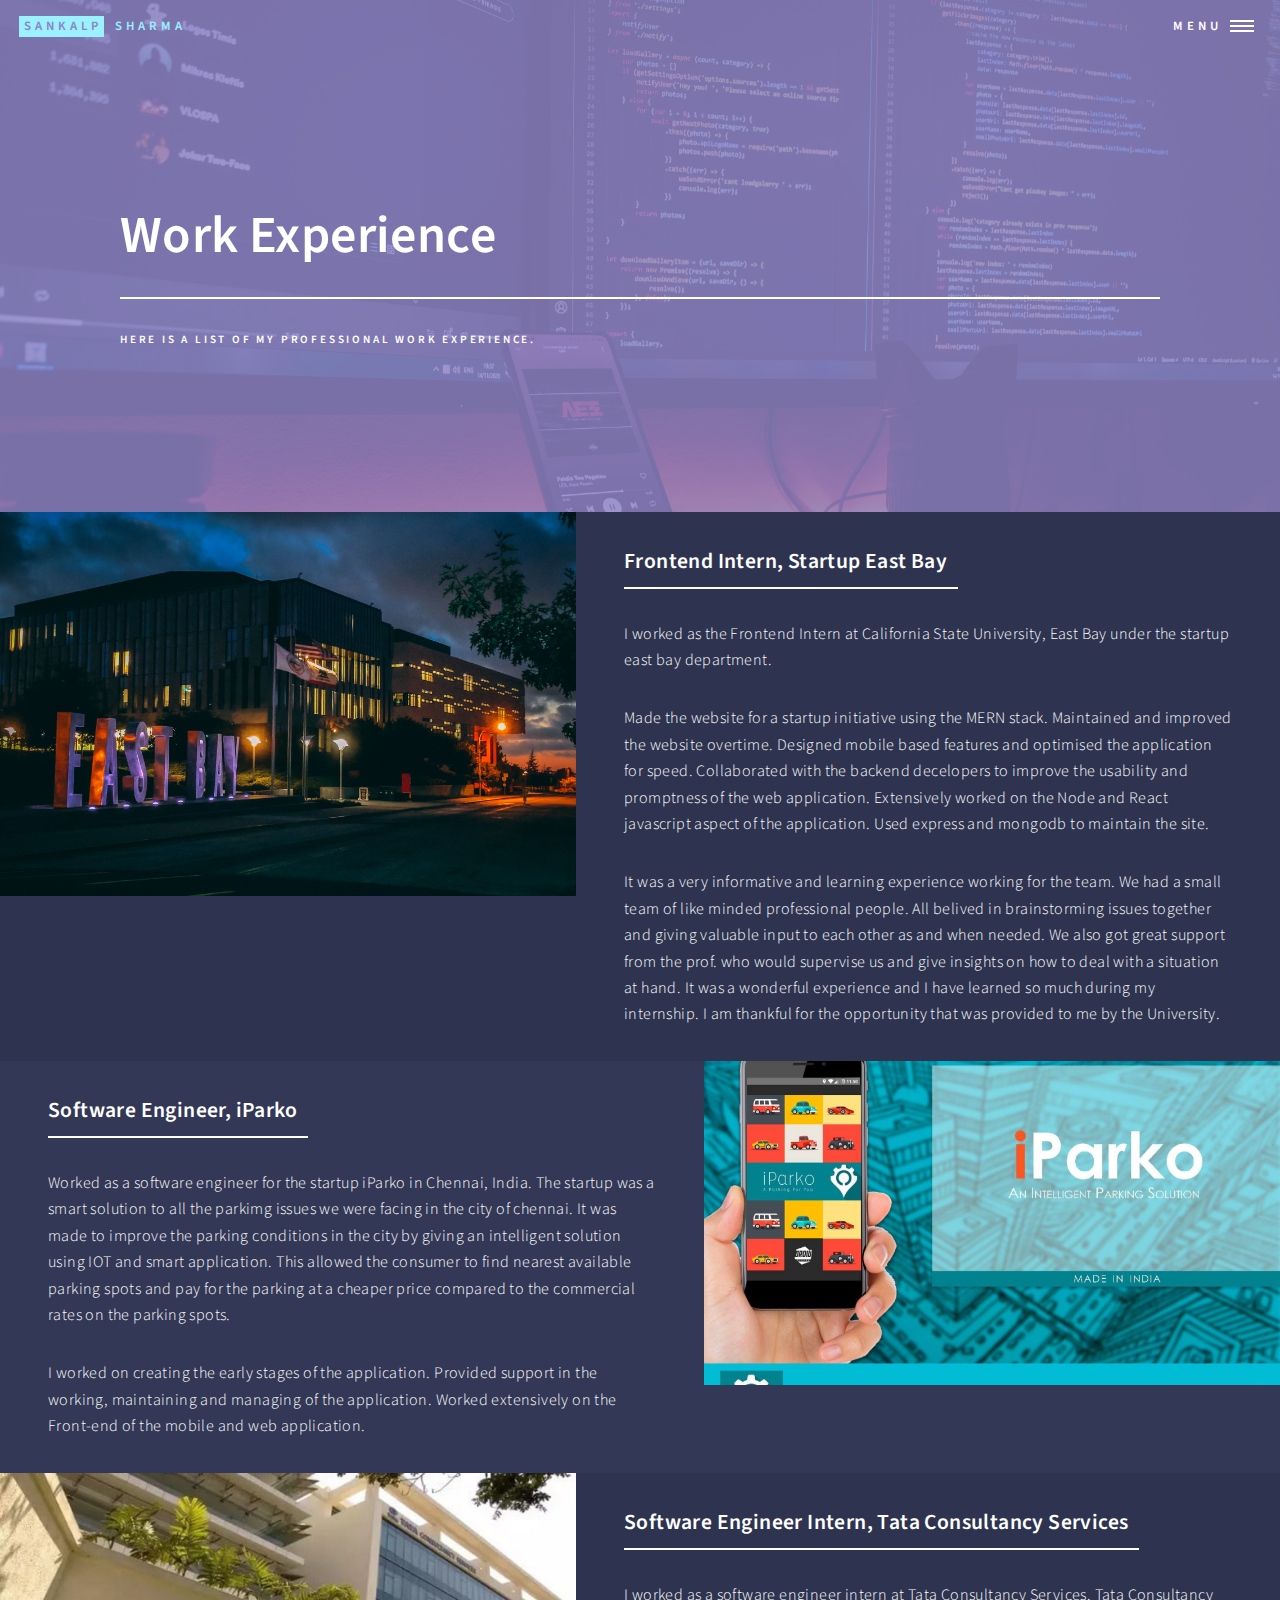
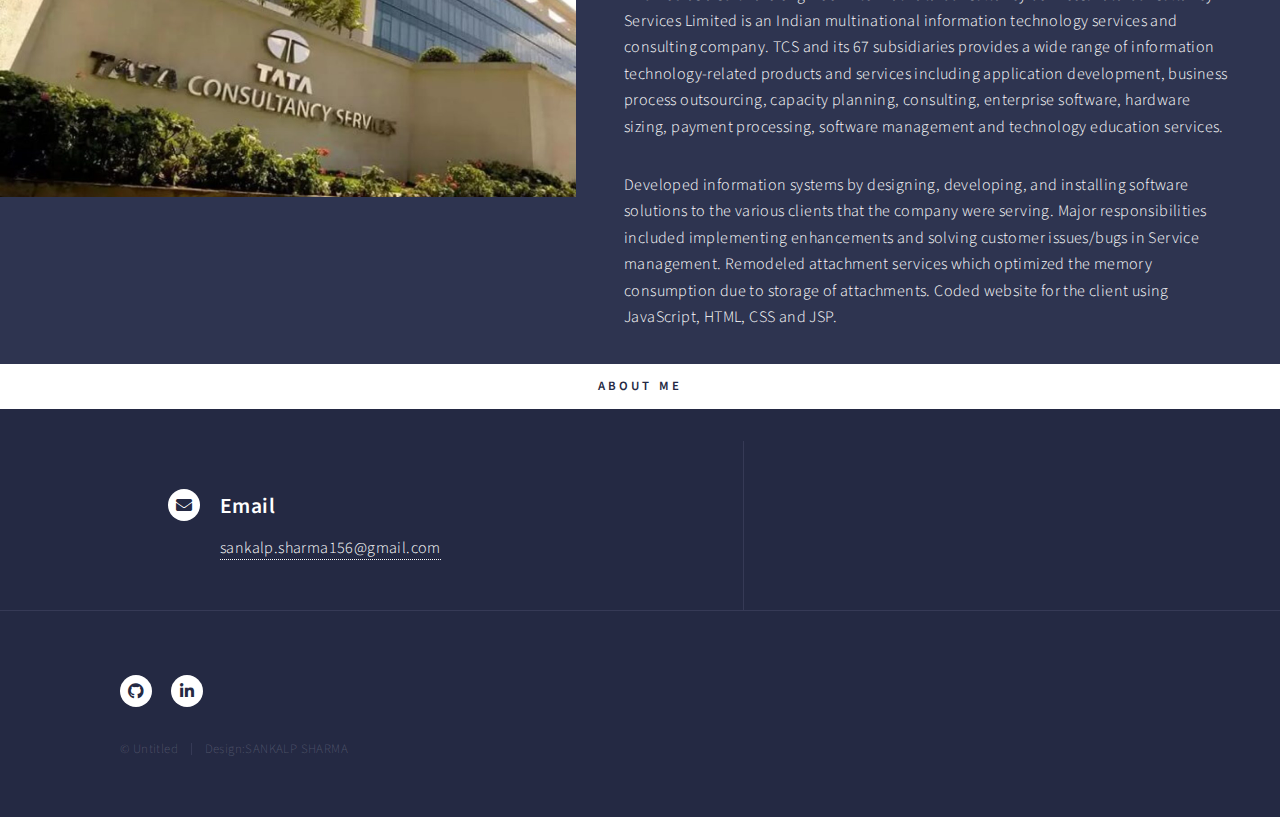
==== work_experience.html @ c378dc6f "website first commit" ====
<!DOCTYPE HTML>

<html>
	<head>
		<title>Landing - my portfolio by Sankalp Sharma</title>
		<meta charset="utf-8" />
		<meta name="viewport" content="width=device-width, initial-scale=1, user-scalable=no" />
		<link rel="stylesheet" href="assets/css/main.css" />
		<noscript><link rel="stylesheet" href="assets/css/noscript.css" /></noscript>
	</head>
	<body class="is-preload">

		<!-- Wrapper -->
			<div id="wrapper">

				<!-- Header -->
				<!-- Note: The "styleN" class below should match that of the banner element. -->
					<header id="header" class="alt style2">
						<a href="index.html" class="logo"><strong>Sankalp</strong> <span>Sharma</span></a>
						<nav>
							<a href="#menu">Menu</a>
						</nav>
					</header>

				<!-- Menu -->
					<nav id="menu">
						<ul class="links">
							<li><a href="index.html">Home</a></li>
                            <li><a href="landing.html">My Projects</a></li>
                            <li><a href="work_experience.html">Work Experience</a></li>
							
							
						</ul>
						<ul class="actions stacked">
							<li><a href="generic.html" class="button primary fit">Contact Me</a></li>
						<!--
							<li><a href="#" class="button fit">Log In</a></li>
						-->
						</ul>
					</nav>

				<!-- Banner -->
				<!-- Note: The "styleN" class below should match that of the header element. -->
					<section id="banner" class="style2">
						<div class="inner">
							<span class="image">
								<img src="images/work_ex.jpg" alt="" />
							</span>
							<header class="major">
								<h1>Work Experience</h1>
							</header>
							<div class="content">
								<p>Here is a list of my professional work experience.</p>
							</div>
						</div>
					</section>

				<!-- Main -->
				<div id="main">

					<!-- One -->
					<!--
						<section id="one">
							<div class="inner">
								<header class="major">
									<h2>My Recent Projects </h2>
								</header>
								<p>Here you are going to see a list of projects that I have worked on recently. You will find a brief description of the projects here. </p>
								<p>To learn more about the projects and to have a look at the code I will link the GitHub repositories of each of the projects, So if you want to have a look at them or want to contribute you can always fork the repository.</p>
							</div>
						</section>
						-->
					<!-- Two -->
						<section id="two" class="spotlights">
							<section>
								<a href="#"  class="image">
									<img src="images/startup_eastbay.jpg" alt="" data-position="center center" />
								</a>
								<div class="content">
									<div class="inner">
										<header class="major">
											<h3>Frontend Intern, Startup East Bay</h3>
										</header>
										<p>I worked as the Frontend Intern at California State University, East Bay under the startup east bay department.</p>
										<p>Made the website for a startup initiative using the MERN stack. Maintained and improved the website overtime. Designed mobile based features and optimised the application for speed. Collaborated with the backend decelopers to improve the usability and promptness of the web application. Extensively worked on the Node and React javascript aspect of the application. Used express and mongodb to maintain the site. </p>
										<p>It was a very informative and learning experience working for the team. We had a small team of like minded professional people. All belived in brainstorming issues together and giving valuable input to each other as and when needed. We also got great support from the prof. who would supervise us and give insights on how to deal with a situation at hand. It was a wonderful experience and I have learned so much during my internship. I am thankful for the opportunity that was provided to me by the University.</p>
									</div>
								</div>
							</section>
							<section>
								<a href="#"  class="image">
									<img src="images/iparko.jpg" alt="" data-position="top center" />
								</a>
								<div class="content">
									<div class="inner">
										<header class="major">
											<h3>Software Engineer, iParko</h3>
										</header>
										<p>Worked as a software engineer for the startup iParko in Chennai, India. The startup was a smart solution to all the parkimg issues we were facing in the city of chennai. It was made to improve the parking conditions in the city by giving an intelligent solution using IOT and smart application. This allowed the consumer to find nearest available parking spots and pay for the parking at a cheaper price compared to the commercial rates on the parking spots.</p>
										<p>I worked on creating the early stages of the application. Provided support in the working, maintaining and managing of the application. Worked extensively on the Front-end of the mobile and web application. </p>
										
									</div>
								</div>
							</section>
							<section>
								<a href="#"  class="image">
									<img src="images/tcs.jpg" alt="" data-position="center center" />
								</a>
								<div class="content">
									<div class="inner">
										<header class="major">
											<h3>Software Engineer Intern, Tata Consultancy Services</h3>
										</header>
										<p>I worked as a software engineer intern at Tata Consultancy Services. Tata Consultancy Services Limited is an Indian multinational information technology services and consulting company. TCS and its 67 subsidiaries provides a wide range of information technology-related products and services including application development, business process outsourcing, capacity planning, consulting, enterprise software, hardware sizing, payment processing, software management and technology education services.</p>
										<p>Developed information systems by designing, developing, and installing software solutions to the
											various clients that the company were serving. Major responsibilities included implementing enhancements and solving customer issues/bugs in
											Service management. Remodeled attachment services which optimized the memory consumption due to storage of
											attachments. Coded website for the client using JavaScript, HTML, CSS and JSP. </p>
											
									</div>
								</div>
							</section>
							<ul class="actions stacked">
								<li><a href="generic.html" class="button primary fit">About Me</a></li>
						</section>

					<!-- Three 
						<section id="three">
							<div class="inner">
								<header class="major">
									<h2>About Me</h2>
								</header>
								<p> </p>
								<ul class="actions">
									<li><a href="generic.html" class="button next">learn more</a></li>
								</ul>
							</div>
						</section>
						-->

				</div>

				<!-- Contact -->
				<section id="contact">
					<div class="inner">
						<!--
						<section>
							<form method="post" action="#">
								<div class="fields">
									<div class="field half">
										<label for="name">Name</label>
										<input type="text" name="name" id="name" />
									</div>
									<div class="field half">
										<label for="email">Email</label>
										<input type="text" name="email" id="email" />
									</div>
									<div class="field">
										<label for="message">Message</label>
										<textarea name="message" id="message" rows="6"></textarea>
									</div>
								</div>
								<ul class="actions">
									<li><input type="submit" value="Send Message" class="primary" /></li>
									<li><input type="reset" value="Clear" /></li>
								</ul>
							</form>
						</section>
					-->
					
						<section class="split">
							<section>
								<div class="contact-method">
									<span class="icon solid alt fa-envelope"></span>
									<h3>Email</h3>
									<a href="mailto:sankalp.sharma156@gmail.com" target="_blank">sankalp.sharma156@gmail.com</a>
								</div>
							</section>
							<!--
							<section>
								<div class="contact-method">
									<span class="icon solid alt fa-phone"></span>
									<h3>Phone</h3>
									<span>(000) 000-0000 x12387</span>
								</div>
							</section>
							<section>
								<div class="contact-method">
									<span class="icon solid alt fa-home"></span>
									<h3>Address</h3>
									<span>1234 Somewhere Road #5432<br />
									Nashville, TN 00000<br />
									United States of America</span>
								</div>
							</section>
							-->
						</section>
					</div>
					
				</section>

			<!-- Footer -->
				<footer id="footer">
					<div class="inner">
					
						<ul class="icons">
							<li><a href="https://github.com/sankalpsharmaofficial" target="_blank" class="icon brands alt fa-github"><span class="label">GitHub</span></a></li>
								<li><a href="https://www.linkedin.com/in/sankalp-sharma156/" target="_blank" class="icon brands alt fa-linkedin-in"><span class="label">LinkedIn</span></a></li>
						</ul>
						<ul class="copyright">
							<li>&copy; Untitled</li><li>Design:SANKALP SHARMA</a></li>
						</ul>
						
					</div>
				</footer>

		</div>

		<!-- Scripts -->
			<script src="assets/js/jquery.min.js"></script>
			<script src="assets/js/jquery.scrolly.min.js"></script>
			<script src="assets/js/jquery.scrollex.min.js"></script>
			<script src="assets/js/browser.min.js"></script>
			<script src="assets/js/breakpoints.min.js"></script>
			<script src="assets/js/util.js"></script>
			<script src="assets/js/main.js"></script>

	</body>
</html>
---- assets/css/main.css ----
@import url(fontawesome-all.min.css);
@import url("https://fonts.googleapis.com/css?family=Source+Sans+Pro:300,300italic,600,600italic");

/*
	Forty by HTML5 UP
	html5up.net | @ajlkn
	Free for personal and commercial use under the CCA 3.0 license (html5up.net/license)
*/

html,
body,
div,
span,
applet,
object,
iframe,
h1,
h2,
h3,
h4,
h5,
h6,
p,
blockquote,
pre,
a,
abbr,
acronym,
address,
big,
cite,
code,
del,
dfn,
em,
img,
ins,
kbd,
q,
s,
samp,
small,
strike,
strong,
sub,
sup,
tt,
var,
b,
u,
i,
center,
dl,
dt,
dd,
ol,
ul,
li,
fieldset,
form,
label,
legend,
table,
caption,
tbody,
tfoot,
thead,
tr,
th,
td,
article,
aside,
canvas,
details,
embed,
figure,
figcaption,
footer,
header,
hgroup,
menu,
nav,
output,
ruby,
section,
summary,
time,
mark,
audio,
video {
  margin: 0;
  padding: 0;
  border: 0;
  font-size: 100%;
  font: inherit;
  vertical-align: baseline;
}

article,
aside,
details,
figcaption,
figure,
footer,
header,
hgroup,
menu,
nav,
section {
  display: block;
}

body {
  line-height: 1;
}

ol,
ul {
  list-style: none;
}

blockquote,
q {
  quotes: none;
}

blockquote:before,
blockquote:after,
q:before,
q:after {
  content: "";
  content: none;
}

table {
  border-collapse: collapse;
  border-spacing: 0;
}

body {
  -webkit-text-size-adjust: none;
}

mark {
  background-color: transparent;
  color: inherit;
}

input::-moz-focus-inner {
  border: 0;
  padding: 0;
}

input,
select,
textarea {
  -moz-appearance: none;
  -webkit-appearance: none;
  -ms-appearance: none;
  appearance: none;
}

/* Basic */

@-ms-viewport {
  width: device-width;
}

body {
  -ms-overflow-style: scrollbar;
}

@media screen and (max-width: 480px) {
  html,
  body {
    min-width: 320px;
  }
}

html {
  box-sizing: border-box;
}

*,
*:before,
*:after {
  box-sizing: inherit;
}

body {
  background: #242943;
}

body.is-preload *,
body.is-preload *:before,
body.is-preload *:after {
  -moz-animation: none !important;
  -webkit-animation: none !important;
  -ms-animation: none !important;
  animation: none !important;
  -moz-transition: none !important;
  -webkit-transition: none !important;
  -ms-transition: none !important;
  transition: none !important;
}

/* Type */

body,
input,
select,
textarea {
  color: #ffffff;
  font-family: "Source Sans Pro", Helvetica, sans-serif;
  font-size: 17pt;
  font-weight: 300;
  letter-spacing: 0.025em;
  line-height: 1.65;
}

@media screen and (max-width: 1680px) {
  body,
  input,
  select,
  textarea {
    font-size: 14pt;
  }
}

@media screen and (max-width: 1280px) {
  body,
  input,
  select,
  textarea {
    font-size: 12pt;
  }
}

@media screen and (max-width: 360px) {
  body,
  input,
  select,
  textarea {
    font-size: 11pt;
  }
}

a {
  -moz-transition: color 0.2s ease-in-out, border-bottom-color 0.2s ease-in-out;
  -webkit-transition: color 0.2s ease-in-out,
    border-bottom-color 0.2s ease-in-out;
  -ms-transition: color 0.2s ease-in-out, border-bottom-color 0.2s ease-in-out;
  transition: color 0.2s ease-in-out, border-bottom-color 0.2s ease-in-out;
  border-bottom: dotted 1px;
  color: inherit;
  text-decoration: none;
}

a:hover {
  border-bottom-color: transparent;
  color: #9bf1ff !important;
}

a:active {
  color: #53e3fb !important;
}

strong,
b {
  color: #ffffff;
  font-weight: 600;
}

em,
i {
  font-style: italic;
}

p {
  margin: 0 0 2em 0;
}

h1,
h2,
h3,
h4,
h5,
h6 {
  color: #ffffff;
  font-weight: 600;
  line-height: 1.65;
  margin: 0 0 1em 0;
}

h1 a,
h2 a,
h3 a,
h4 a,
h5 a,
h6 a {
  color: inherit;
  border-bottom: 0;
}

h1 {
  font-size: 2.5em;
}

h2 {
  font-size: 1.75em;
}

h3 {
  font-size: 1.35em;
}

h4 {
  font-size: 1.1em;
}

h5 {
  font-size: 0.9em;
}

h6 {
  font-size: 0.7em;
}

@media screen and (max-width: 736px) {
  h1 {
    font-size: 2em;
  }

  h2 {
    font-size: 1.5em;
  }

  h3 {
    font-size: 1.25em;
  }
}

sub {
  font-size: 0.8em;
  position: relative;
  top: 0.5em;
}

sup {
  font-size: 0.8em;
  position: relative;
  top: -0.5em;
}

blockquote {
  border-left: solid 4px rgba(212, 212, 255, 0.1);
  font-style: italic;
  margin: 0 0 2em 0;
  padding: 0.5em 0 0.5em 2em;
}

code {
  background: rgba(212, 212, 255, 0.035);
  font-family: "Courier New", monospace;
  font-size: 0.9em;
  margin: 0 0.25em;
  padding: 0.25em 0.65em;
}

pre {
  -webkit-overflow-scrolling: touch;
  font-family: "Courier New", monospace;
  font-size: 0.9em;
  margin: 0 0 2em 0;
}

pre code {
  display: block;
  line-height: 1.75;
  padding: 1em 1.5em;
  overflow-x: auto;
}

hr {
  border: 0;
  border-bottom: solid 1px rgba(212, 212, 255, 0.1);
  margin: 2em 0;
}

hr.major {
  margin: 3em 0;
}

.align-left {
  text-align: left;
}

.align-center {
  text-align: center;
}

.align-right {
  text-align: right;
}

/* Row */

.row {
  display: flex;
  flex-wrap: wrap;
  box-sizing: border-box;
  align-items: stretch;
}

.row > * {
  box-sizing: border-box;
}

.row.gtr-uniform > * > :last-child {
  margin-bottom: 0;
}

.row.aln-left {
  justify-content: flex-start;
}

.row.aln-center {
  justify-content: center;
}

.row.aln-right {
  justify-content: flex-end;
}

.row.aln-top {
  align-items: flex-start;
}

.row.aln-middle {
  align-items: center;
}

.row.aln-bottom {
  align-items: flex-end;
}

.row > .imp {
  order: -1;
}

.row > .col-1 {
  width: 8.33333%;
}

.row > .off-1 {
  margin-left: 8.33333%;
}

.row > .col-2 {
  width: 16.66667%;
}

.row > .off-2 {
  margin-left: 16.66667%;
}

.row > .col-3 {
  width: 25%;
}

.row > .off-3 {
  margin-left: 25%;
}

.row > .col-4 {
  width: 33.33333%;
}

.row > .off-4 {
  margin-left: 33.33333%;
}

.row > .col-5 {
  width: 41.66667%;
}

.row > .off-5 {
  margin-left: 41.66667%;
}

.row > .col-6 {
  width: 50%;
}

.row > .off-6 {
  margin-left: 50%;
}

.row > .col-7 {
  width: 58.33333%;
}

.row > .off-7 {
  margin-left: 58.33333%;
}

.row > .col-8 {
  width: 66.66667%;
}

.row > .off-8 {
  margin-left: 66.66667%;
}

.row > .col-9 {
  width: 75%;
}

.row > .off-9 {
  margin-left: 75%;
}

.row > .col-10 {
  width: 83.33333%;
}

.row > .off-10 {
  margin-left: 83.33333%;
}

.row > .col-11 {
  width: 91.66667%;
}

.row > .off-11 {
  margin-left: 91.66667%;
}

.row > .col-12 {
  width: 100%;
}

.row > .off-12 {
  margin-left: 100%;
}

.row.gtr-0 {
  margin-top: 0;
  margin-left: 0em;
}

.row.gtr-0 > * {
  padding: 0 0 0 0em;
}

.row.gtr-0.gtr-uniform {
  margin-top: 0em;
}

.row.gtr-0.gtr-uniform > * {
  padding-top: 0em;
}

.row.gtr-25 {
  margin-top: 0;
  margin-left: -0.5em;
}

.row.gtr-25 > * {
  padding: 0 0 0 0.5em;
}

.row.gtr-25.gtr-uniform {
  margin-top: -0.5em;
}

.row.gtr-25.gtr-uniform > * {
  padding-top: 0.5em;
}

.row.gtr-50 {
  margin-top: 0;
  margin-left: -1em;
}

.row.gtr-50 > * {
  padding: 0 0 0 1em;
}

.row.gtr-50.gtr-uniform {
  margin-top: -1em;
}

.row.gtr-50.gtr-uniform > * {
  padding-top: 1em;
}

.row {
  margin-top: 0;
  margin-left: -2em;
}

.row > * {
  padding: 0 0 0 2em;
}

.row.gtr-uniform {
  margin-top: -2em;
}

.row.gtr-uniform > * {
  padding-top: 2em;
}

.row.gtr-150 {
  margin-top: 0;
  margin-left: -3em;
}

.row.gtr-150 > * {
  padding: 0 0 0 3em;
}

.row.gtr-150.gtr-uniform {
  margin-top: -3em;
}

.row.gtr-150.gtr-uniform > * {
  padding-top: 3em;
}

.row.gtr-200 {
  margin-top: 0;
  margin-left: -4em;
}

.row.gtr-200 > * {
  padding: 0 0 0 4em;
}

.row.gtr-200.gtr-uniform {
  margin-top: -4em;
}

.row.gtr-200.gtr-uniform > * {
  padding-top: 4em;
}

@media screen and (max-width: 1680px) {
  .row {
    display: flex;
    flex-wrap: wrap;
    box-sizing: border-box;
    align-items: stretch;
  }

  .row > * {
    box-sizing: border-box;
  }

  .row.gtr-uniform > * > :last-child {
    margin-bottom: 0;
  }

  .row.aln-left {
    justify-content: flex-start;
  }

  .row.aln-center {
    justify-content: center;
  }

  .row.aln-right {
    justify-content: flex-end;
  }

  .row.aln-top {
    align-items: flex-start;
  }

  .row.aln-middle {
    align-items: center;
  }

  .row.aln-bottom {
    align-items: flex-end;
  }

  .row > .imp-xlarge {
    order: -1;
  }

  .row > .col-1-xlarge {
    width: 8.33333%;
  }

  .row > .off-1-xlarge {
    margin-left: 8.33333%;
  }

  .row > .col-2-xlarge {
    width: 16.66667%;
  }

  .row > .off-2-xlarge {
    margin-left: 16.66667%;
  }

  .row > .col-3-xlarge {
    width: 25%;
  }

  .row > .off-3-xlarge {
    margin-left: 25%;
  }

  .row > .col-4-xlarge {
    width: 33.33333%;
  }

  .row > .off-4-xlarge {
    margin-left: 33.33333%;
  }

  .row > .col-5-xlarge {
    width: 41.66667%;
  }

  .row > .off-5-xlarge {
    margin-left: 41.66667%;
  }

  .row > .col-6-xlarge {
    width: 50%;
  }

  .row > .off-6-xlarge {
    margin-left: 50%;
  }

  .row > .col-7-xlarge {
    width: 58.33333%;
  }

  .row > .off-7-xlarge {
    margin-left: 58.33333%;
  }

  .row > .col-8-xlarge {
    width: 66.66667%;
  }

  .row > .off-8-xlarge {
    margin-left: 66.66667%;
  }

  .row > .col-9-xlarge {
    width: 75%;
  }

  .row > .off-9-xlarge {
    margin-left: 75%;
  }

  .row > .col-10-xlarge {
    width: 83.33333%;
  }

  .row > .off-10-xlarge {
    margin-left: 83.33333%;
  }

  .row > .col-11-xlarge {
    width: 91.66667%;
  }

  .row > .off-11-xlarge {
    margin-left: 91.66667%;
  }

  .row > .col-12-xlarge {
    width: 100%;
  }

  .row > .off-12-xlarge {
    margin-left: 100%;
  }

  .row.gtr-0 {
    margin-top: 0;
    margin-left: 0em;
  }

  .row.gtr-0 > * {
    padding: 0 0 0 0em;
  }

  .row.gtr-0.gtr-uniform {
    margin-top: 0em;
  }

  .row.gtr-0.gtr-uniform > * {
    padding-top: 0em;
  }

  .row.gtr-25 {
    margin-top: 0;
    margin-left: -0.5em;
  }

  .row.gtr-25 > * {
    padding: 0 0 0 0.5em;
  }

  .row.gtr-25.gtr-uniform {
    margin-top: -0.5em;
  }

  .row.gtr-25.gtr-uniform > * {
    padding-top: 0.5em;
  }

  .row.gtr-50 {
    margin-top: 0;
    margin-left: -1em;
  }

  .row.gtr-50 > * {
    padding: 0 0 0 1em;
  }

  .row.gtr-50.gtr-uniform {
    margin-top: -1em;
  }

  .row.gtr-50.gtr-uniform > * {
    padding-top: 1em;
  }

  .row {
    margin-top: 0;
    margin-left: -2em;
  }

  .row > * {
    padding: 0 0 0 2em;
  }

  .row.gtr-uniform {
    margin-top: -2em;
  }

  .row.gtr-uniform > * {
    padding-top: 2em;
  }

  .row.gtr-150 {
    margin-top: 0;
    margin-left: -3em;
  }

  .row.gtr-150 > * {
    padding: 0 0 0 3em;
  }

  .row.gtr-150.gtr-uniform {
    margin-top: -3em;
  }

  .row.gtr-150.gtr-uniform > * {
    padding-top: 3em;
  }

  .row.gtr-200 {
    margin-top: 0;
    margin-left: -4em;
  }

  .row.gtr-200 > * {
    padding: 0 0 0 4em;
  }

  .row.gtr-200.gtr-uniform {
    margin-top: -4em;
  }

  .row.gtr-200.gtr-uniform > * {
    padding-top: 4em;
  }
}

@media screen and (max-width: 1280px) {
  .row {
    display: flex;
    flex-wrap: wrap;
    box-sizing: border-box;
    align-items: stretch;
  }

  .row > * {
    box-sizing: border-box;
  }

  .row.gtr-uniform > * > :last-child {
    margin-bottom: 0;
  }

  .row.aln-left {
    justify-content: flex-start;
  }

  .row.aln-center {
    justify-content: center;
  }

  .row.aln-right {
    justify-content: flex-end;
  }

  .row.aln-top {
    align-items: flex-start;
  }

  .row.aln-middle {
    align-items: center;
  }

  .row.aln-bottom {
    align-items: flex-end;
  }

  .row > .imp-large {
    order: -1;
  }

  .row > .col-1-large {
    width: 8.33333%;
  }

  .row > .off-1-large {
    margin-left: 8.33333%;
  }

  .row > .col-2-large {
    width: 16.66667%;
  }

  .row > .off-2-large {
    margin-left: 16.66667%;
  }

  .row > .col-3-large {
    width: 25%;
  }

  .row > .off-3-large {
    margin-left: 25%;
  }

  .row > .col-4-large {
    width: 33.33333%;
  }

  .row > .off-4-large {
    margin-left: 33.33333%;
  }

  .row > .col-5-large {
    width: 41.66667%;
  }

  .row > .off-5-large {
    margin-left: 41.66667%;
  }

  .row > .col-6-large {
    width: 50%;
  }

  .row > .off-6-large {
    margin-left: 50%;
  }

  .row > .col-7-large {
    width: 58.33333%;
  }

  .row > .off-7-large {
    margin-left: 58.33333%;
  }

  .row > .col-8-large {
    width: 66.66667%;
  }

  .row > .off-8-large {
    margin-left: 66.66667%;
  }

  .row > .col-9-large {
    width: 75%;
  }

  .row > .off-9-large {
    margin-left: 75%;
  }

  .row > .col-10-large {
    width: 83.33333%;
  }

  .row > .off-10-large {
    margin-left: 83.33333%;
  }

  .row > .col-11-large {
    width: 91.66667%;
  }

  .row > .off-11-large {
    margin-left: 91.66667%;
  }

  .row > .col-12-large {
    width: 100%;
  }

  .row > .off-12-large {
    margin-left: 100%;
  }

  .row.gtr-0 {
    margin-top: 0;
    margin-left: 0em;
  }

  .row.gtr-0 > * {
    padding: 0 0 0 0em;
  }

  .row.gtr-0.gtr-uniform {
    margin-top: 0em;
  }

  .row.gtr-0.gtr-uniform > * {
    padding-top: 0em;
  }

  .row.gtr-25 {
    margin-top: 0;
    margin-left: -0.375em;
  }

  .row.gtr-25 > * {
    padding: 0 0 0 0.375em;
  }

  .row.gtr-25.gtr-uniform {
    margin-top: -0.375em;
  }

  .row.gtr-25.gtr-uniform > * {
    padding-top: 0.375em;
  }

  .row.gtr-50 {
    margin-top: 0;
    margin-left: -0.75em;
  }

  .row.gtr-50 > * {
    padding: 0 0 0 0.75em;
  }

  .row.gtr-50.gtr-uniform {
    margin-top: -0.75em;
  }

  .row.gtr-50.gtr-uniform > * {
    padding-top: 0.75em;
  }

  .row {
    margin-top: 0;
    margin-left: -1.5em;
  }

  .row > * {
    padding: 0 0 0 1.5em;
  }

  .row.gtr-uniform {
    margin-top: -1.5em;
  }

  .row.gtr-uniform > * {
    padding-top: 1.5em;
  }

  .row.gtr-150 {
    margin-top: 0;
    margin-left: -2.25em;
  }

  .row.gtr-150 > * {
    padding: 0 0 0 2.25em;
  }

  .row.gtr-150.gtr-uniform {
    margin-top: -2.25em;
  }

  .row.gtr-150.gtr-uniform > * {
    padding-top: 2.25em;
  }

  .row.gtr-200 {
    margin-top: 0;
    margin-left: -3em;
  }

  .row.gtr-200 > * {
    padding: 0 0 0 3em;
  }

  .row.gtr-200.gtr-uniform {
    margin-top: -3em;
  }

  .row.gtr-200.gtr-uniform > * {
    padding-top: 3em;
  }
}

@media screen and (max-width: 980px) {
  .row {
    display: flex;
    flex-wrap: wrap;
    box-sizing: border-box;
    align-items: stretch;
  }

  .row > * {
    box-sizing: border-box;
  }

  .row.gtr-uniform > * > :last-child {
    margin-bottom: 0;
  }

  .row.aln-left {
    justify-content: flex-start;
  }

  .row.aln-center {
    justify-content: center;
  }

  .row.aln-right {
    justify-content: flex-end;
  }

  .row.aln-top {
    align-items: flex-start;
  }

  .row.aln-middle {
    align-items: center;
  }

  .row.aln-bottom {
    align-items: flex-end;
  }

  .row > .imp-medium {
    order: -1;
  }

  .row > .col-1-medium {
    width: 8.33333%;
  }

  .row > .off-1-medium {
    margin-left: 8.33333%;
  }

  .row > .col-2-medium {
    width: 16.66667%;
  }

  .row > .off-2-medium {
    margin-left: 16.66667%;
  }

  .row > .col-3-medium {
    width: 25%;
  }

  .row > .off-3-medium {
    margin-left: 25%;
  }

  .row > .col-4-medium {
    width: 33.33333%;
  }

  .row > .off-4-medium {
    margin-left: 33.33333%;
  }

  .row > .col-5-medium {
    width: 41.66667%;
  }

  .row > .off-5-medium {
    margin-left: 41.66667%;
  }

  .row > .col-6-medium {
    width: 50%;
  }

  .row > .off-6-medium {
    margin-left: 50%;
  }

  .row > .col-7-medium {
    width: 58.33333%;
  }

  .row > .off-7-medium {
    margin-left: 58.33333%;
  }

  .row > .col-8-medium {
    width: 66.66667%;
  }

  .row > .off-8-medium {
    margin-left: 66.66667%;
  }

  .row > .col-9-medium {
    width: 75%;
  }

  .row > .off-9-medium {
    margin-left: 75%;
  }

  .row > .col-10-medium {
    width: 83.33333%;
  }

  .row > .off-10-medium {
    margin-left: 83.33333%;
  }

  .row > .col-11-medium {
    width: 91.66667%;
  }

  .row > .off-11-medium {
    margin-left: 91.66667%;
  }

  .row > .col-12-medium {
    width: 100%;
  }

  .row > .off-12-medium {
    margin-left: 100%;
  }

  .row.gtr-0 {
    margin-top: 0;
    margin-left: 0em;
  }

  .row.gtr-0 > * {
    padding: 0 0 0 0em;
  }

  .row.gtr-0.gtr-uniform {
    margin-top: 0em;
  }

  .row.gtr-0.gtr-uniform > * {
    padding-top: 0em;
  }

  .row.gtr-25 {
    margin-top: 0;
    margin-left: -0.375em;
  }

  .row.gtr-25 > * {
    padding: 0 0 0 0.375em;
  }

  .row.gtr-25.gtr-uniform {
    margin-top: -0.375em;
  }

  .row.gtr-25.gtr-uniform > * {
    padding-top: 0.375em;
  }

  .row.gtr-50 {
    margin-top: 0;
    margin-left: -0.75em;
  }

  .row.gtr-50 > * {
    padding: 0 0 0 0.75em;
  }

  .row.gtr-50.gtr-uniform {
    margin-top: -0.75em;
  }

  .row.gtr-50.gtr-uniform > * {
    padding-top: 0.75em;
  }

  .row {
    margin-top: 0;
    margin-left: -1.5em;
  }

  .row > * {
    padding: 0 0 0 1.5em;
  }

  .row.gtr-uniform {
    margin-top: -1.5em;
  }

  .row.gtr-uniform > * {
    padding-top: 1.5em;
  }

  .row.gtr-150 {
    margin-top: 0;
    margin-left: -2.25em;
  }

  .row.gtr-150 > * {
    padding: 0 0 0 2.25em;
  }

  .row.gtr-150.gtr-uniform {
    margin-top: -2.25em;
  }

  .row.gtr-150.gtr-uniform > * {
    padding-top: 2.25em;
  }

  .row.gtr-200 {
    margin-top: 0;
    margin-left: -3em;
  }

  .row.gtr-200 > * {
    padding: 0 0 0 3em;
  }

  .row.gtr-200.gtr-uniform {
    margin-top: -3em;
  }

  .row.gtr-200.gtr-uniform > * {
    padding-top: 3em;
  }
}

@media screen and (max-width: 736px) {
  .row {
    display: flex;
    flex-wrap: wrap;
    box-sizing: border-box;
    align-items: stretch;
  }

  .row > * {
    box-sizing: border-box;
  }

  .row.gtr-uniform > * > :last-child {
    margin-bottom: 0;
  }

  .row.aln-left {
    justify-content: flex-start;
  }

  .row.aln-center {
    justify-content: center;
  }

  .row.aln-right {
    justify-content: flex-end;
  }

  .row.aln-top {
    align-items: flex-start;
  }

  .row.aln-middle {
    align-items: center;
  }

  .row.aln-bottom {
    align-items: flex-end;
  }

  .row > .imp-small {
    order: -1;
  }

  .row > .col-1-small {
    width: 8.33333%;
  }

  .row > .off-1-small {
    margin-left: 8.33333%;
  }

  .row > .col-2-small {
    width: 16.66667%;
  }

  .row > .off-2-small {
    margin-left: 16.66667%;
  }

  .row > .col-3-small {
    width: 25%;
  }

  .row > .off-3-small {
    margin-left: 25%;
  }

  .row > .col-4-small {
    width: 33.33333%;
  }

  .row > .off-4-small {
    margin-left: 33.33333%;
  }

  .row > .col-5-small {
    width: 41.66667%;
  }

  .row > .off-5-small {
    margin-left: 41.66667%;
  }

  .row > .col-6-small {
    width: 50%;
  }

  .row > .off-6-small {
    margin-left: 50%;
  }

  .row > .col-7-small {
    width: 58.33333%;
  }

  .row > .off-7-small {
    margin-left: 58.33333%;
  }

  .row > .col-8-small {
    width: 66.66667%;
  }

  .row > .off-8-small {
    margin-left: 66.66667%;
  }

  .row > .col-9-small {
    width: 75%;
  }

  .row > .off-9-small {
    margin-left: 75%;
  }

  .row > .col-10-small {
    width: 83.33333%;
  }

  .row > .off-10-small {
    margin-left: 83.33333%;
  }

  .row > .col-11-small {
    width: 91.66667%;
  }

  .row > .off-11-small {
    margin-left: 91.66667%;
  }

  .row > .col-12-small {
    width: 100%;
  }

  .row > .off-12-small {
    margin-left: 100%;
  }

  .row.gtr-0 {
    margin-top: 0;
    margin-left: 0em;
  }

  .row.gtr-0 > * {
    padding: 0 0 0 0em;
  }

  .row.gtr-0.gtr-uniform {
    margin-top: 0em;
  }

  .row.gtr-0.gtr-uniform > * {
    padding-top: 0em;
  }

  .row.gtr-25 {
    margin-top: 0;
    margin-left: -0.3125em;
  }

  .row.gtr-25 > * {
    padding: 0 0 0 0.3125em;
  }

  .row.gtr-25.gtr-uniform {
    margin-top: -0.3125em;
  }

  .row.gtr-25.gtr-uniform > * {
    padding-top: 0.3125em;
  }

  .row.gtr-50 {
    margin-top: 0;
    margin-left: -0.625em;
  }

  .row.gtr-50 > * {
    padding: 0 0 0 0.625em;
  }

  .row.gtr-50.gtr-uniform {
    margin-top: -0.625em;
  }

  .row.gtr-50.gtr-uniform > * {
    padding-top: 0.625em;
  }

  .row {
    margin-top: 0;
    margin-left: -1.25em;
  }

  .row > * {
    padding: 0 0 0 1.25em;
  }

  .row.gtr-uniform {
    margin-top: -1.25em;
  }

  .row.gtr-uniform > * {
    padding-top: 1.25em;
  }

  .row.gtr-150 {
    margin-top: 0;
    margin-left: -1.875em;
  }

  .row.gtr-150 > * {
    padding: 0 0 0 1.875em;
  }

  .row.gtr-150.gtr-uniform {
    margin-top: -1.875em;
  }

  .row.gtr-150.gtr-uniform > * {
    padding-top: 1.875em;
  }

  .row.gtr-200 {
    margin-top: 0;
    margin-left: -2.5em;
  }

  .row.gtr-200 > * {
    padding: 0 0 0 2.5em;
  }

  .row.gtr-200.gtr-uniform {
    margin-top: -2.5em;
  }

  .row.gtr-200.gtr-uniform > * {
    padding-top: 2.5em;
  }
}

@media screen and (max-width: 480px) {
  .row {
    display: flex;
    flex-wrap: wrap;
    box-sizing: border-box;
    align-items: stretch;
  }

  .row > * {
    box-sizing: border-box;
  }

  .row.gtr-uniform > * > :last-child {
    margin-bottom: 0;
  }

  .row.aln-left {
    justify-content: flex-start;
  }

  .row.aln-center {
    justify-content: center;
  }

  .row.aln-right {
    justify-content: flex-end;
  }

  .row.aln-top {
    align-items: flex-start;
  }

  .row.aln-middle {
    align-items: center;
  }

  .row.aln-bottom {
    align-items: flex-end;
  }

  .row > .imp-xsmall {
    order: -1;
  }

  .row > .col-1-xsmall {
    width: 8.33333%;
  }

  .row > .off-1-xsmall {
    margin-left: 8.33333%;
  }

  .row > .col-2-xsmall {
    width: 16.66667%;
  }

  .row > .off-2-xsmall {
    margin-left: 16.66667%;
  }

  .row > .col-3-xsmall {
    width: 25%;
  }

  .row > .off-3-xsmall {
    margin-left: 25%;
  }

  .row > .col-4-xsmall {
    width: 33.33333%;
  }

  .row > .off-4-xsmall {
    margin-left: 33.33333%;
  }

  .row > .col-5-xsmall {
    width: 41.66667%;
  }

  .row > .off-5-xsmall {
    margin-left: 41.66667%;
  }

  .row > .col-6-xsmall {
    width: 50%;
  }

  .row > .off-6-xsmall {
    margin-left: 50%;
  }

  .row > .col-7-xsmall {
    width: 58.33333%;
  }

  .row > .off-7-xsmall {
    margin-left: 58.33333%;
  }

  .row > .col-8-xsmall {
    width: 66.66667%;
  }

  .row > .off-8-xsmall {
    margin-left: 66.66667%;
  }

  .row > .col-9-xsmall {
    width: 75%;
  }

  .row > .off-9-xsmall {
    margin-left: 75%;
  }

  .row > .col-10-xsmall {
    width: 83.33333%;
  }

  .row > .off-10-xsmall {
    margin-left: 83.33333%;
  }

  .row > .col-11-xsmall {
    width: 91.66667%;
  }

  .row > .off-11-xsmall {
    margin-left: 91.66667%;
  }

  .row > .col-12-xsmall {
    width: 100%;
  }

  .row > .off-12-xsmall {
    margin-left: 100%;
  }

  .row.gtr-0 {
    margin-top: 0;
    margin-left: 0em;
  }

  .row.gtr-0 > * {
    padding: 0 0 0 0em;
  }

  .row.gtr-0.gtr-uniform {
    margin-top: 0em;
  }

  .row.gtr-0.gtr-uniform > * {
    padding-top: 0em;
  }

  .row.gtr-25 {
    margin-top: 0;
    margin-left: -0.3125em;
  }

  .row.gtr-25 > * {
    padding: 0 0 0 0.3125em;
  }

  .row.gtr-25.gtr-uniform {
    margin-top: -0.3125em;
  }

  .row.gtr-25.gtr-uniform > * {
    padding-top: 0.3125em;
  }

  .row.gtr-50 {
    margin-top: 0;
    margin-left: -0.625em;
  }

  .row.gtr-50 > * {
    padding: 0 0 0 0.625em;
  }

  .row.gtr-50.gtr-uniform {
    margin-top: -0.625em;
  }

  .row.gtr-50.gtr-uniform > * {
    padding-top: 0.625em;
  }

  .row {
    margin-top: 0;
    margin-left: -1.25em;
  }

  .row > * {
    padding: 0 0 0 1.25em;
  }

  .row.gtr-uniform {
    margin-top: -1.25em;
  }

  .row.gtr-uniform > * {
    padding-top: 1.25em;
  }

  .row.gtr-150 {
    margin-top: 0;
    margin-left: -1.875em;
  }

  .row.gtr-150 > * {
    padding: 0 0 0 1.875em;
  }

  .row.gtr-150.gtr-uniform {
    margin-top: -1.875em;
  }

  .row.gtr-150.gtr-uniform > * {
    padding-top: 1.875em;
  }

  .row.gtr-200 {
    margin-top: 0;
    margin-left: -2.5em;
  }

  .row.gtr-200 > * {
    padding: 0 0 0 2.5em;
  }

  .row.gtr-200.gtr-uniform {
    margin-top: -2.5em;
  }

  .row.gtr-200.gtr-uniform > * {
    padding-top: 2.5em;
  }
}

/* Section/Article */

section.special,
article.special {
  text-align: center;
}

header.major {
  width: -moz-max-content;
  width: -webkit-max-content;
  width: -ms-max-content;
  width: max-content;
  margin-bottom: 2em;
}

header.major > :first-child {
  margin-bottom: 0;
  width: calc(100% + 0.5em);
}

header.major > :first-child:after {
  content: "";
  background-color: #ffffff;
  display: block;
  height: 2px;
  margin: 0.325em 0 0.5em 0;
  width: 100%;
}

header.major > p {
  font-size: 0.7em;
  font-weight: 600;
  letter-spacing: 0.25em;
  margin-bottom: 0;
  text-transform: uppercase;
}

body.is-ie header.major > :first-child:after {
  max-width: 9em;
}

body.is-ie header.major > h1:after {
  max-width: 100% !important;
}

@media screen and (max-width: 736px) {
  header.major > p br {
    display: none;
  }
}

/* Form */

form {
  margin: 0 0 2em 0;
}

form > :last-child {
  margin-bottom: 0;
}

form > .fields {
  display: -moz-flex;
  display: -webkit-flex;
  display: -ms-flex;
  display: flex;
  -moz-flex-wrap: wrap;
  -webkit-flex-wrap: wrap;
  -ms-flex-wrap: wrap;
  flex-wrap: wrap;
  width: calc(100% + 3em);
  margin: -1.5em 0 2em -1.5em;
}

form > .fields > .field {
  -moz-flex-grow: 0;
  -webkit-flex-grow: 0;
  -ms-flex-grow: 0;
  flex-grow: 0;
  -moz-flex-shrink: 0;
  -webkit-flex-shrink: 0;
  -ms-flex-shrink: 0;
  flex-shrink: 0;
  padding: 1.5em 0 0 1.5em;
  width: calc(100% - 1.5em);
}

form > .fields > .field.half {
  width: calc(50% - 0.75em);
}

form > .fields > .field.third {
  width: calc(100% / 3 - 0.5em);
}

form > .fields > .field.quarter {
  width: calc(25% - 0.375em);
}

@media screen and (max-width: 480px) {
  form > .fields {
    width: calc(100% + 3em);
    margin: -1.5em 0 2em -1.5em;
  }

  form > .fields > .field {
    padding: 1.5em 0 0 1.5em;
    width: calc(100% - 1.5em);
  }

  form > .fields > .field.half {
    width: calc(100% - 1.5em);
  }

  form > .fields > .field.third {
    width: calc(100% - 1.5em);
  }

  form > .fields > .field.quarter {
    width: calc(100% - 1.5em);
  }
}

label {
  color: #ffffff;
  display: block;
  font-size: 0.8em;
  font-weight: 600;
  letter-spacing: 0.25em;
  margin: 0 0 1em 0;
  text-transform: uppercase;
}

input[type="text"],
input[type="password"],
input[type="email"],
input[type="tel"],
input[type="search"],
input[type="url"],
select,
textarea {
  -moz-appearance: none;
  -webkit-appearance: none;
  -ms-appearance: none;
  appearance: none;
  background: rgba(212, 212, 255, 0.035);
  border: none;
  border-radius: 0;
  color: inherit;
  display: block;
  outline: 0;
  padding: 0 1em;
  text-decoration: none;
  width: 100%;
}

input[type="text"]:invalid,
input[type="password"]:invalid,
input[type="email"]:invalid,
input[type="tel"]:invalid,
input[type="search"]:invalid,
input[type="url"]:invalid,
select:invalid,
textarea:invalid {
  box-shadow: none;
}

input[type="text"]:focus,
input[type="password"]:focus,
input[type="email"]:focus,
input[type="tel"]:focus,
input[type="search"]:focus,
input[type="url"]:focus,
select:focus,
textarea:focus {
  border-color: #9bf1ff;
  box-shadow: 0 0 0 2px #9bf1ff;
}

select {
  background-image: url("data:image/svg+xml;charset=utf8,%3Csvg xmlns='http://www.w3.org/2000/svg' width='40' height='40' preserveAspectRatio='none' viewBox='0 0 40 40'%3E%3Cpath d='M9.4,12.3l10.4,10.4l10.4-10.4c0.2-0.2,0.5-0.4,0.9-0.4c0.3,0,0.6,0.1,0.9,0.4l3.3,3.3c0.2,0.2,0.4,0.5,0.4,0.9 c0,0.4-0.1,0.6-0.4,0.9L20.7,31.9c-0.2,0.2-0.5,0.4-0.9,0.4c-0.3,0-0.6-0.1-0.9-0.4L4.3,17.3c-0.2-0.2-0.4-0.5-0.4-0.9 c0-0.4,0.1-0.6,0.4-0.9l3.3-3.3c0.2-0.2,0.5-0.4,0.9-0.4S9.1,12.1,9.4,12.3z' fill='rgba(212, 212, 255, 0.1)' /%3E%3C/svg%3E");
  background-size: 1.25rem;
  background-repeat: no-repeat;
  background-position: calc(100% - 1rem) center;
  height: 2.75em;
  padding-right: 2.75em;
  text-overflow: ellipsis;
}

select option {
  color: #ffffff;
  background: #242943;
}

select:focus::-ms-value {
  background-color: transparent;
}

select::-ms-expand {
  display: none;
}

input[type="text"],
input[type="password"],
input[type="email"],
input[type="tel"],
input[type="search"],
input[type="url"],
select {
  height: 2.75em;
}

textarea {
  padding: 0.75em 1em;
}

input[type="checkbox"],
input[type="radio"] {
  -moz-appearance: none;
  -webkit-appearance: none;
  -ms-appearance: none;
  appearance: none;
  display: block;
  float: left;
  margin-right: -2em;
  opacity: 0;
  width: 1em;
  z-index: -1;
}

input[type="checkbox"] + label,
input[type="radio"] + label {
  text-decoration: none;
  color: #ffffff;
  cursor: pointer;
  display: inline-block;
  font-weight: 300;
  padding-left: 2.65em;
  padding-right: 0.75em;
  position: relative;
}

input[type="checkbox"] + label:before,
input[type="radio"] + label:before {
  -moz-osx-font-smoothing: grayscale;
  -webkit-font-smoothing: antialiased;
  display: inline-block;
  font-style: normal;
  font-variant: normal;
  text-rendering: auto;
  line-height: 1;
  text-transform: none !important;
  font-family: "Font Awesome 5 Free";
  font-weight: 900;
}

input[type="checkbox"] + label:before,
input[type="radio"] + label:before {
  background: rgba(212, 212, 255, 0.035);
  content: "";
  display: inline-block;
  font-size: 0.8em;
  height: 2.0625em;
  left: 0;
  letter-spacing: 0;
  line-height: 2.0625em;
  position: absolute;
  text-align: center;
  top: 0;
  width: 2.0625em;
}

input[type="checkbox"]:checked + label:before,
input[type="radio"]:checked + label:before {
  background: #ffffff;
  border-color: #9bf1ff;
  content: "\f00c";
  color: #242943;
}

input[type="checkbox"]:focus + label:before,
input[type="radio"]:focus + label:before {
  box-shadow: 0 0 0 2px #9bf1ff;
}

input[type="radio"] + label:before {
  border-radius: 100%;
}

::-webkit-input-placeholder {
  color: rgba(244, 244, 255, 0.2) !important;
  opacity: 1;
}

:-moz-placeholder {
  color: rgba(244, 244, 255, 0.2) !important;
  opacity: 1;
}

::-moz-placeholder {
  color: rgba(244, 244, 255, 0.2) !important;
  opacity: 1;
}

:-ms-input-placeholder {
  color: rgba(244, 244, 255, 0.2) !important;
  opacity: 1;
}

/* Box */

.box {
  border: solid 1px rgba(212, 212, 255, 0.1);
  margin-bottom: 2em;
  padding: 1.5em;
}

.box > :last-child,
.box > :last-child > :last-child,
.box > :last-child > :last-child > :last-child {
  margin-bottom: 0;
}

.box.alt {
  border: 0;
  border-radius: 0;
  padding: 0;
}

/* Icon */

.icon {
  text-decoration: none;
  border-bottom: none;
  position: relative;
}

.icon:before {
  -moz-osx-font-smoothing: grayscale;
  -webkit-font-smoothing: antialiased;
  display: inline-block;
  font-style: normal;
  font-variant: normal;
  text-rendering: auto;
  line-height: 1;
  text-transform: none !important;
  font-family: "Font Awesome 5 Free";
  font-weight: 400;
}

.icon > .label {
  display: none;
}

.icon:before {
  line-height: inherit;
}

.icon.solid:before {
  font-weight: 900;
}

.icon.brands:before {
  font-family: "Font Awesome 5 Brands";
}

.icon.alt:before {
  background-color: #ffffff;
  border-radius: 100%;
  color: #242943;
  display: inline-block;
  height: 2em;
  line-height: 2em;
  text-align: center;
  width: 2em;
}

a.icon.alt:before {
  -moz-transition: background-color 0.2s ease-in-out;
  -webkit-transition: background-color 0.2s ease-in-out;
  -ms-transition: background-color 0.2s ease-in-out;
  transition: background-color 0.2s ease-in-out;
}

a.icon.alt:hover:before {
  background-color: #6fc3df;
}

a.icon.alt:active:before {
  background-color: #37a6cb;
}

/* Image */

.image {
  border: 0;
  display: inline-block;
  position: relative;
}

.image img {
  display: block;
}

.image.left,
.image.right {
  max-width: 30%;
}

.image.left img,
.image.right img {
  width: 100%;
}

.image.left {
  float: left;
  margin: 0 1.5em 1.25em 0;
  top: 0.25em;
}

.image.right {
  float: right;
  margin: 0 0 1.25em 1.5em;
  top: 0.25em;
}

.image.fit {
  display: block;
  margin: 0 0 2em 0;
  width: 100%;
}

.image.fit img {
  width: 100%;
}

.image.main {
  display: block;
  margin: 2.5em 0;
  width: 100%;
}

.image.main img {
  width: 100%;
}

@media screen and (max-width: 736px) {
  .image.main {
    margin: 1.5em 0;
  }
}

/* List */

ol {
  list-style: decimal;
  margin: 0 0 2em 0;
  padding-left: 1.25em;
}

ol li {
  padding-left: 0.25em;
}

ul {
  list-style: disc;
  margin: 0 0 2em 0;
  padding-left: 1em;
}

ul li {
  padding-left: 0.5em;
}

ul.alt {
  list-style: none;
  padding-left: 0;
}

ul.alt li {
  border-top: solid 1px rgba(212, 212, 255, 0.1);
  padding: 0.5em 0;
}

ul.alt li:first-child {
  border-top: 0;
  padding-top: 0;
}

dl {
  margin: 0 0 2em 0;
}

dl dt {
  display: block;
  font-weight: 600;
  margin: 0 0 1em 0;
}

dl dd {
  margin-left: 2em;
}

/* Actions */

ul.actions {
  display: -moz-flex;
  display: -webkit-flex;
  display: -ms-flex;
  display: flex;
  cursor: default;
  list-style: none;
  margin-left: -1em;
  padding-left: 0;
}

ul.actions li {
  padding: 0 0 0 1em;
  vertical-align: middle;
}

ul.actions.special {
  -moz-justify-content: center;
  -webkit-justify-content: center;
  -ms-justify-content: center;
  justify-content: center;
  width: 100%;
  margin-left: 0;
}

ul.actions.special li:first-child {
  padding-left: 0;
}

ul.actions.stacked {
  -moz-flex-direction: column;
  -webkit-flex-direction: column;
  -ms-flex-direction: column;
  flex-direction: column;
  margin-left: 0;
}

ul.actions.stacked li {
  padding: 1.3em 0 0 0;
}

ul.actions.stacked li:first-child {
  padding-top: 0;
}

ul.actions.fit {
  width: calc(100% + 1em);
}

ul.actions.fit li {
  -moz-flex-grow: 1;
  -webkit-flex-grow: 1;
  -ms-flex-grow: 1;
  flex-grow: 1;
  -moz-flex-shrink: 1;
  -webkit-flex-shrink: 1;
  -ms-flex-shrink: 1;
  flex-shrink: 1;
  width: 100%;
}

ul.actions.fit li > * {
  width: 100%;
}

ul.actions.fit.stacked {
  width: 100%;
}

/* Icons */

ul.icons {
  cursor: default;
  list-style: none;
  padding-left: 0;
}

ul.icons li {
  display: inline-block;
  padding: 0 1em 0 0;
}

ul.icons li:last-child {
  padding-right: 0;
}

@media screen and (max-width: 736px) {
  ul.icons li {
    padding: 0 0.75em 0 0;
  }
}

/* Pagination */

ul.pagination {
  cursor: default;
  list-style: none;
  padding-left: 0;
}

ul.pagination li {
  display: inline-block;
  padding-left: 0;
  vertical-align: middle;
}

ul.pagination li > .page {
  -moz-transition: background-color 0.2s ease-in-out, color 0.2s ease-in-out;
  -webkit-transition: background-color 0.2s ease-in-out, color 0.2s ease-in-out;
  -ms-transition: background-color 0.2s ease-in-out, color 0.2s ease-in-out;
  transition: background-color 0.2s ease-in-out, color 0.2s ease-in-out;
  border-bottom: 0;
  display: inline-block;
  font-size: 0.8em;
  font-weight: 600;
  height: 1.5em;
  line-height: 1.5em;
  margin: 0 0.125em;
  min-width: 1.5em;
  padding: 0 0.5em;
  text-align: center;
}

ul.pagination li > .page.active {
  background-color: #ffffff;
  color: #242943;
}

ul.pagination li > .page.active:hover {
  background-color: #9bf1ff;
  color: #242943 !important;
}

ul.pagination li > .page.active:active {
  background-color: #53e3fb;
}

ul.pagination li:first-child {
  padding-right: 0.75em;
}

ul.pagination li:last-child {
  padding-left: 0.75em;
}

@media screen and (max-width: 480px) {
  ul.pagination li:nth-child(n + 2):nth-last-child(n + 2) {
    display: none;
  }

  ul.pagination li:first-child {
    padding-right: 0;
  }
}

/* Table */

.table-wrapper {
  -webkit-overflow-scrolling: touch;
  overflow-x: auto;
}

table {
  margin: 0 0 2em 0;
  width: 100%;
}

table tbody tr {
  border: solid 1px rgba(212, 212, 255, 0.1);
  border-left: 0;
  border-right: 0;
}

table tbody tr:nth-child(2n + 1) {
  background-color: rgba(212, 212, 255, 0.035);
}

table td {
  padding: 0.75em 0.75em;
}

table th {
  color: #ffffff;
  font-size: 0.9em;
  font-weight: 600;
  padding: 0 0.75em 0.75em 0.75em;
  text-align: left;
}

table thead {
  border-bottom: solid 2px rgba(212, 212, 255, 0.1);
}

table tfoot {
  border-top: solid 2px rgba(212, 212, 255, 0.1);
}

table.alt {
  border-collapse: separate;
}

table.alt tbody tr td {
  border: solid 1px rgba(212, 212, 255, 0.1);
  border-left-width: 0;
  border-top-width: 0;
}

table.alt tbody tr td:first-child {
  border-left-width: 1px;
}

table.alt tbody tr:first-child td {
  border-top-width: 1px;
}

table.alt thead {
  border-bottom: 0;
}

table.alt tfoot {
  border-top: 0;
}

/* Button */

input[type="submit"],
input[type="reset"],
input[type="button"],
button,
.button {
  -moz-appearance: none;
  -webkit-appearance: none;
  -ms-appearance: none;
  appearance: none;
  -moz-transition: background-color 0.2s ease-in-out,
    box-shadow 0.2s ease-in-out, color 0.2s ease-in-out;
  -webkit-transition: background-color 0.2s ease-in-out,
    box-shadow 0.2s ease-in-out, color 0.2s ease-in-out;
  -ms-transition: background-color 0.2s ease-in-out, box-shadow 0.2s ease-in-out,
    color 0.2s ease-in-out;
  transition: background-color 0.2s ease-in-out, box-shadow 0.2s ease-in-out,
    color 0.2s ease-in-out;
  background-color: transparent;
  border: 0;
  border-radius: 0;
  box-shadow: inset 0 0 0 2px #ffffff;
  color: #ffffff;
  cursor: pointer;
  display: inline-block;
  font-size: 0.8em;
  font-weight: 600;
  height: 3.5em;
  letter-spacing: 0.25em;
  line-height: 3.5em;
  padding: 0 1.75em;
  text-align: center;
  text-decoration: none;
  text-transform: uppercase;
  white-space: nowrap;
}

input[type="submit"]:hover,
input[type="submit"]:active,
input[type="reset"]:hover,
input[type="reset"]:active,
input[type="button"]:hover,
input[type="button"]:active,
button:hover,
button:active,
.button:hover,
.button:active {
  box-shadow: inset 0 0 0 2px #9bf1ff;
  color: #9bf1ff;
}

input[type="submit"]:active,
input[type="reset"]:active,
input[type="button"]:active,
button:active,
.button:active {
  background-color: rgba(155, 241, 255, 0.1);
  box-shadow: inset 0 0 0 2px #53e3fb;
  color: #53e3fb;
}

input[type="submit"].icon:before,
input[type="reset"].icon:before,
input[type="button"].icon:before,
button.icon:before,
.button.icon:before {
  margin-right: 0.5em;
}

input[type="submit"].fit,
input[type="reset"].fit,
input[type="button"].fit,
button.fit,
.button.fit {
  width: 100%;
}

input[type="submit"].small,
input[type="reset"].small,
input[type="button"].small,
button.small,
.button.small {
  font-size: 0.6em;
}

input[type="submit"].large,
input[type="reset"].large,
input[type="button"].large,
button.large,
.button.large {
  font-size: 1.25em;
  height: 3em;
  line-height: 3em;
}

input[type="submit"].next,
input[type="reset"].next,
input[type="button"].next,
button.next,
.button.next {
  padding-right: 4.5em;
  position: relative;
}

input[type="submit"].next:before,
input[type="submit"].next:after,
input[type="reset"].next:before,
input[type="reset"].next:after,
input[type="button"].next:before,
input[type="button"].next:after,
button.next:before,
button.next:after,
.button.next:before,
.button.next:after {
  -moz-transition: opacity 0.2s ease-in-out;
  -webkit-transition: opacity 0.2s ease-in-out;
  -ms-transition: opacity 0.2s ease-in-out;
  transition: opacity 0.2s ease-in-out;
  background-position: center right;
  background-repeat: no-repeat;
  background-size: 36px 24px;
  content: "";
  display: block;
  height: 100%;
  position: absolute;
  right: 1.5em;
  top: 0;
  vertical-align: middle;
  width: 36px;
}

input[type="submit"].next:before,
input[type="reset"].next:before,
input[type="button"].next:before,
button.next:before,
.button.next:before {
  background-image: url("data:image/svg+xml;charset=utf8,%3Csvg xmlns='http://www.w3.org/2000/svg' xmlns:xlink='http://www.w3.org/1999/xlink' width='36px' height='24px' viewBox='0 0 36 24' zoomAndPan='disable'%3E%3Cstyle%3Eline %7B stroke: %23ffffff%3B stroke-width: 2px%3B %7D%3C/style%3E%3Cline x1='0' y1='12' x2='34' y2='12' /%3E%3Cline x1='25' y1='4' x2='34' y2='12.5' /%3E%3Cline x1='25' y1='20' x2='34' y2='11.5' /%3E%3C/svg%3E");
}

input[type="submit"].next:after,
input[type="reset"].next:after,
input[type="button"].next:after,
button.next:after,
.button.next:after {
  background-image: url("data:image/svg+xml;charset=utf8,%3Csvg xmlns='http://www.w3.org/2000/svg' xmlns:xlink='http://www.w3.org/1999/xlink' width='36px' height='24px' viewBox='0 0 36 24' zoomAndPan='disable'%3E%3Cstyle%3Eline %7B stroke: %239bf1ff%3B stroke-width: 2px%3B %7D%3C/style%3E%3Cline x1='0' y1='12' x2='34' y2='12' /%3E%3Cline x1='25' y1='4' x2='34' y2='12.5' /%3E%3Cline x1='25' y1='20' x2='34' y2='11.5' /%3E%3C/svg%3E");
  opacity: 0;
  z-index: 1;
}

input[type="submit"].next:hover:after,
input[type="submit"].next:active:after,
input[type="reset"].next:hover:after,
input[type="reset"].next:active:after,
input[type="button"].next:hover:after,
input[type="button"].next:active:after,
button.next:hover:after,
button.next:active:after,
.button.next:hover:after,
.button.next:active:after {
  opacity: 1;
}

@media screen and (max-width: 1280px) {
  input[type="submit"].next,
  input[type="reset"].next,
  input[type="button"].next,
  button.next,
  .button.next {
    padding-right: 5em;
  }
}

input[type="submit"].primary,
input[type="reset"].primary,
input[type="button"].primary,
button.primary,
.button.primary {
  background-color: #ffffff;
  box-shadow: none;
  color: #242943;
}

input[type="submit"].primary:hover,
input[type="submit"].primary:active,
input[type="reset"].primary:hover,
input[type="reset"].primary:active,
input[type="button"].primary:hover,
input[type="button"].primary:active,
button.primary:hover,
button.primary:active,
.button.primary:hover,
.button.primary:active {
  background-color: #9bf1ff;
  color: #242943 !important;
}

input[type="submit"].primary:active,
input[type="reset"].primary:active,
input[type="button"].primary:active,
button.primary:active,
.button.primary:active {
  background-color: #53e3fb;
}

input[type="submit"].disabled,
input[type="submit"]:disabled,
input[type="reset"].disabled,
input[type="reset"]:disabled,
input[type="button"].disabled,
input[type="button"]:disabled,
button.disabled,
button:disabled,
.button.disabled,
.button:disabled {
  pointer-events: none;
  cursor: default;
  opacity: 0.25;
}

/* Tiles */

.tiles {
  display: -moz-flex;
  display: -webkit-flex;
  display: -ms-flex;
  display: flex;
  -moz-flex-wrap: wrap;
  -webkit-flex-wrap: wrap;
  -ms-flex-wrap: wrap;
  flex-wrap: wrap;
  border-top: 0 !important;
}

.tiles + * {
  border-top: 0 !important;
}

.tiles article {
  -moz-align-items: center;
  -webkit-align-items: center;
  -ms-align-items: center;
  align-items: center;
  display: -moz-flex;
  display: -webkit-flex;
  display: -ms-flex;
  display: flex;
  -moz-transition: -moz-transform 0.25s ease, opacity 0.25s ease,
    -moz-filter 1s ease, -webkit-filter 1s ease;
  -webkit-transition: -webkit-transform 0.25s ease, opacity 0.25s ease,
    -webkit-filter 1s ease, -webkit-filter 1s ease;
  -ms-transition: -ms-transform 0.25s ease, opacity 0.25s ease,
    -ms-filter 1s ease, -webkit-filter 1s ease;
  transition: transform 0.25s ease, opacity 0.25s ease, filter 1s ease,
    -webkit-filter 1s ease;
  padding: 4em 4em 2em 4em;
  background-position: center;
  background-repeat: no-repeat;
  background-size: cover;
  cursor: default;
  height: 40vh;
  max-height: 40em;
  min-height: 23em;
  overflow: hidden;
  position: relative;
  width: 40%;
}

.tiles article .image {
  display: none;
}

.tiles article header {
  position: relative;
  z-index: 3;
}

.tiles article h3 {
  font-size: 1.75em;
}

.tiles article h3 a:hover {
  color: inherit !important;
}

.tiles article .link.primary {
  border: 0;
  height: 100%;
  left: 0;
  position: absolute;
  top: 0;
  width: 100%;
  z-index: 4;
}

.tiles article:before {
  -moz-transition: opacity 0.5s ease;
  -webkit-transition: opacity 0.5s ease;
  -ms-transition: opacity 0.5s ease;
  transition: opacity 0.5s ease;
  bottom: 0;
  content: "";
  display: block;
  height: 100%;
  left: 0;
  opacity: 0.85;
  position: absolute;
  width: 100%;
  z-index: 2;
}

.tiles article:after {
  background-color: rgba(36, 41, 67, 0.25);
  content: "";
  display: block;
  height: 100%;
  left: 0;
  position: absolute;
  top: 0;
  width: 100%;
  z-index: 1;
}

.tiles article:hover:before {
  opacity: 0;
}

.tiles article.is-transitioning {
  -moz-transform: scale(0.95);
  -webkit-transform: scale(0.95);
  -ms-transform: scale(0.95);
  transform: scale(0.95);
  -moz-filter: blur(0.5em);
  -webkit-filter: blur(0.5em);
  -ms-filter: blur(0.5em);
  filter: blur(0.5em);
  opacity: 0;
}

.tiles article:nth-child(4n - 1),
.tiles article:nth-child(4n - 2) {
  width: 60%;
}

.tiles article:nth-child(6n - 5):before {
  background-color: #6fc3df;
}

.tiles article:nth-child(6n - 4):before {
  background-color: #8d82c4;
}

.tiles article:nth-child(6n - 3):before {
  background-color: #ec8d81;
}

.tiles article:nth-child(6n - 2):before {
  background-color: #e7b788;
}

.tiles article:nth-child(6n - 1):before {
  background-color: #8ea9e8;
}

.tiles article:nth-child(6n):before {
  background-color: #87c5a4;
}

@media screen and (max-width: 1280px) {
  .tiles article {
    padding: 4em 3em 2em 3em;
    height: 30vh;
    max-height: 30em;
    min-height: 20em;
  }
}

@media screen and (max-width: 980px) {
  .tiles article {
    width: 50% !important;
  }
}

@media screen and (max-width: 736px) {
  .tiles article {
    padding: 3em 1.5em 1em 1.5em;
    height: 16em;
    max-height: none;
    min-height: 0;
  }

  .tiles article h3 {
    font-size: 1.5em;
  }
}

@media screen and (max-width: 480px) {
  .tiles {
    display: block;
  }

  .tiles article {
    height: 20em;
    width: 100% !important;
  }
}

/* Contact Method */

.contact-method {
  margin: 0 0 2em 0;
  padding-left: 3.25em;
  position: relative;
}

.contact-method .icon {
  left: 0;
  position: absolute;
  top: 0;
}

.contact-method h3 {
  margin: 0 0 0.5em 0;
}

/* Spotlights */

.spotlights {
  border-top: 0 !important;
}

.spotlights + * {
  border-top: 0 !important;
}

.spotlights > section {
  display: -moz-flex;
  display: -webkit-flex;
  display: -ms-flex;
  display: flex;
  -moz-flex-direction: row;
  -webkit-flex-direction: row;
  -ms-flex-direction: row;
  flex-direction: row;
  background-color: #2e3450;
}

.spotlights > section > .image {
  background-position: center center;
  background-size: cover;
  border-radius: 0;
  display: block;
  position: relative;
  width: 30%;
}

.spotlights > section > .image img {
  border-radius: 0;
  display: block;
  width: 100%;
}

.spotlights > section > .image:before {
  background: rgba(36, 41, 67, 0.9);
  content: "";
  display: block;
  height: 100%;
  left: 0;
  opacity: 0;
  position: absolute;
  top: 0;
  width: 100%;
}

.spotlights > section > .content {
  display: -moz-flex;
  display: -webkit-flex;
  display: -ms-flex;
  display: flex;
  -moz-flex-direction: column;
  -webkit-flex-direction: column;
  -ms-flex-direction: column;
  flex-direction: column;
  -moz-justify-content: center;
  -webkit-justify-content: center;
  -ms-justify-content: center;
  justify-content: center;
  -moz-align-items: center;
  -webkit-align-items: center;
  -ms-align-items: center;
  align-items: center;
  padding: 2em 3em 0.1em 3em;
  width: 70%;
}

.spotlights > section > .content > .inner {
  margin: 0 auto;
  max-width: 100%;
  width: 65em;
}

.spotlights > section:nth-child(2n) {
  -moz-flex-direction: row-reverse;
  -webkit-flex-direction: row-reverse;
  -ms-flex-direction: row-reverse;
  flex-direction: row-reverse;
  background-color: #333856;
}

.spotlights > section:nth-child(2n) > .content {
  -moz-align-items: -moz-flex-end;
  -webkit-align-items: -webkit-flex-end;
  -ms-align-items: -ms-flex-end;
  align-items: flex-end;
}

@media screen and (max-width: 1680px) {
  .spotlights > section > .image {
    width: 40%;
  }

  .spotlights > section > .content {
    width: 60%;
  }
}

@media screen and (max-width: 1280px) {
  .spotlights > section > .image {
    width: 45%;
  }

  .spotlights > section > .content {
    width: 55%;
  }
}

@media screen and (max-width: 980px) {
  .spotlights > section {
    display: block;
  }

  .spotlights > section > .image {
    width: 100%;
  }

  .spotlights > section > .content {
    padding: 4em 3em 2em 3em;
    width: 100%;
  }
}

@media screen and (max-width: 736px) {
  .spotlights > section > .content {
    padding: 3em 1.5em 1em 1.5em;
  }
}

/* Header */

@-moz-keyframes reveal-header {
  0% {
    top: -4em;
    opacity: 0;
  }

  100% {
    top: 0;
    opacity: 1;
  }
}

@-webkit-keyframes reveal-header {
  0% {
    top: -4em;
    opacity: 0;
  }

  100% {
    top: 0;
    opacity: 1;
  }
}

@-ms-keyframes reveal-header {
  0% {
    top: -4em;
    opacity: 0;
  }

  100% {
    top: 0;
    opacity: 1;
  }
}

@keyframes reveal-header {
  0% {
    top: -4em;
    opacity: 0;
  }

  100% {
    top: 0;
    opacity: 1;
  }
}

#header {
  display: -moz-flex;
  display: -webkit-flex;
  display: -ms-flex;
  display: flex;
  background-color: #2a2f4a;
  box-shadow: 0 0 0.25em 0 rgba(0, 0, 0, 0.15);
  cursor: default;
  font-weight: 600;
  height: 3.25em;
  left: 0;
  letter-spacing: 0.25em;
  line-height: 3.25em;
  margin: 0;
  position: fixed;
  text-transform: uppercase;
  top: 0;
  width: 100%;
  z-index: 10000;
}

#header .logo {
  border: 0;
  display: inline-block;
  font-size: 0.8em;
  height: inherit;
  line-height: inherit;
  padding: 0 1.5em;
}

#header .logo strong {
  -moz-transition: background-color 0.2s ease-in-out, color 0.2s ease-in-out;
  -webkit-transition: background-color 0.2s ease-in-out, color 0.2s ease-in-out;
  -ms-transition: background-color 0.2s ease-in-out, color 0.2s ease-in-out;
  transition: background-color 0.2s ease-in-out, color 0.2s ease-in-out;
  background-color: #ffffff;
  color: #242943;
  display: inline-block;
  line-height: 1.65em;
  margin-right: 0.325em;
  padding: 0 0.125em 0 0.375em;
}

#header .logo:hover strong {
  background-color: #9bf1ff;
}

#header .logo:active strong {
  background-color: #53e3fb;
}

#header nav {
  display: -moz-flex;
  display: -webkit-flex;
  display: -ms-flex;
  display: flex;
  -moz-justify-content: -moz-flex-end;
  -webkit-justify-content: -webkit-flex-end;
  -ms-justify-content: -ms-flex-end;
  justify-content: flex-end;
  -moz-flex-grow: 1;
  -webkit-flex-grow: 1;
  -ms-flex-grow: 1;
  flex-grow: 1;
  height: inherit;
  line-height: inherit;
}

#header nav a {
  border: 0;
  display: block;
  font-size: 0.8em;
  height: inherit;
  line-height: inherit;
  padding: 0 0.75em;
  position: relative;
  vertical-align: middle;
}

#header nav a:last-child {
  padding-right: 1.5em;
}

#header nav a[href="#menu"] {
  padding-right: 3.325em !important;
}

#header nav a[href="#menu"]:before,
#header nav a[href="#menu"]:after {
  background-image: url("data:image/svg+xml;charset=utf8,%3Csvg xmlns='http://www.w3.org/2000/svg' width='24' height='32' viewBox='0 0 24 32' preserveAspectRatio='none'%3E%3Cstyle%3Eline %7B stroke-width: 2px%3B stroke: %23ffffff%3B %7D%3C/style%3E%3Cline x1='0' y1='11' x2='24' y2='11' /%3E%3Cline x1='0' y1='21' x2='24' y2='21' /%3E%3Cline x1='0' y1='16' x2='24' y2='16' /%3E%3C/svg%3E");
  background-position: center;
  background-repeat: no-repeat;
  background-size: 24px 32px;
  content: "";
  display: block;
  height: 100%;
  position: absolute;
  right: 1.5em;
  top: 0;
  vertical-align: middle;
  width: 24px;
}

#header nav a[href="#menu"]:after {
  -moz-transition: opacity 0.2s ease-in-out;
  -webkit-transition: opacity 0.2s ease-in-out;
  -ms-transition: opacity 0.2s ease-in-out;
  transition: opacity 0.2s ease-in-out;
  background-image: url("data:image/svg+xml;charset=utf8,%3Csvg xmlns='http://www.w3.org/2000/svg' width='24' height='32' viewBox='0 0 24 32' preserveAspectRatio='none'%3E%3Cstyle%3Eline %7B stroke-width: 2px%3B stroke: %239bf1ff%3B %7D%3C/style%3E%3Cline x1='0' y1='11' x2='24' y2='11' /%3E%3Cline x1='0' y1='21' x2='24' y2='21' /%3E%3Cline x1='0' y1='16' x2='24' y2='16' /%3E%3C/svg%3E");
  opacity: 0;
  z-index: 1;
}

#header nav a[href="#menu"]:hover:after,
#header nav a[href="#menu"]:active:after {
  opacity: 1;
}

#header nav a[href="#menu"]:last-child {
  padding-right: 3.875em !important;
}

#header nav a[href="#menu"]:last-child:before,
#header nav a[href="#menu"]:last-child:after {
  right: 2em;
}

#header.reveal {
  -moz-animation: reveal-header 0.35s ease;
  -webkit-animation: reveal-header 0.35s ease;
  -ms-animation: reveal-header 0.35s ease;
  animation: reveal-header 0.35s ease;
}

#header.alt {
  -moz-transition: opacity 2.5s ease;
  -webkit-transition: opacity 2.5s ease;
  -ms-transition: opacity 2.5s ease;
  transition: opacity 2.5s ease;
  -moz-transition-delay: 0.75s;
  -webkit-transition-delay: 0.75s;
  -ms-transition-delay: 0.75s;
  transition-delay: 0.75s;
  -moz-animation: none;
  -webkit-animation: none;
  -ms-animation: none;
  animation: none;
  background-color: transparent;
  box-shadow: none;
  position: absolute;
}

#header.alt.style1 .logo strong {
  color: #6fc3df;
}

#header.alt.style2 .logo strong {
  color: #8d82c4;
}

#header.alt.style3 .logo strong {
  color: #ec8d81;
}

#header.alt.style4 .logo strong {
  color: #e7b788;
}

#header.alt.style5 .logo strong {
  color: #8ea9e8;
}

#header.alt.style6 .logo strong {
  color: #87c5a4;
}

body.is-preload #header.alt {
  opacity: 0;
}

@media screen and (max-width: 1680px) {
  #header nav a[href="#menu"] {
    padding-right: 3.75em !important;
  }

  #header nav a[href="#menu"]:last-child {
    padding-right: 4.25em !important;
  }
}

@media screen and (max-width: 1280px) {
  #header nav a[href="#menu"] {
    padding-right: 4em !important;
  }

  #header nav a[href="#menu"]:last-child {
    padding-right: 4.5em !important;
  }
}

@media screen and (max-width: 736px) {
  #header {
    height: 2.75em;
    line-height: 2.75em;
  }

  #header .logo {
    padding: 0 1em;
  }

  #header nav a {
    padding: 0 0.5em;
  }

  #header nav a:last-child {
    padding-right: 1em;
  }

  #header nav a[href="#menu"] {
    padding-right: 3.25em !important;
  }

  #header nav a[href="#menu"]:before,
  #header nav a[href="#menu"]:after {
    right: 0.75em;
  }

  #header nav a[href="#menu"]:last-child {
    padding-right: 4em !important;
  }

  #header nav a[href="#menu"]:last-child:before,
  #header nav a[href="#menu"]:last-child:after {
    right: 1.5em;
  }
}

@media screen and (max-width: 480px) {
  #header .logo span {
    display: none;
  }

  #header nav a[href="#menu"] {
    overflow: hidden;
    padding-right: 0 !important;
    text-indent: 5em;
    white-space: nowrap;
    width: 5em;
  }

  #header nav a[href="#menu"]:before,
  #header nav a[href="#menu"]:after {
    right: 0;
    width: inherit;
  }

  #header nav a[href="#menu"]:last-child:before,
  #header nav a[href="#menu"]:last-child:after {
    width: 4em;
    right: 0;
  }
}

/* Banner */

#banner {
  -moz-align-items: center;
  -webkit-align-items: center;
  -ms-align-items: center;
  align-items: center;
  background-image: url("../../images/banner.jpg");
  display: -moz-flex;
  display: -webkit-flex;
  display: -ms-flex;
  display: flex;
  padding: 6em 0 2em 0;
  background-attachment: fixed;
  background-position: center;
  background-repeat: no-repeat;
  background-size: cover;
  border-bottom: 0 !important;
  cursor: default;
  height: 60vh;
  margin-bottom: -3.25em;
  max-height: 32em;
  min-height: 22em;
  position: relative;
  top: -3.25em;
}

#banner:after {
  -moz-transition: opacity 2.5s ease;
  -webkit-transition: opacity 2.5s ease;
  -ms-transition: opacity 2.5s ease;
  transition: opacity 2.5s ease;
  -moz-transition-delay: 0.75s;
  -webkit-transition-delay: 0.75s;
  -ms-transition-delay: 0.75s;
  transition-delay: 0.75s;
  pointer-events: none;
  background-color: #242943;
  content: "";
  display: block;
  height: 100%;
  left: 0;
  opacity: 0.85;
  position: absolute;
  top: 0;
  width: 100%;
  z-index: 1;
}

#banner h1 {
  font-size: 3.25em;
}

#banner > .inner {
  -moz-transition: opacity 1.5s ease, -moz-transform 0.5s ease-out,
    -moz-filter 0.5s ease, -webkit-filter 0.5s ease;
  -webkit-transition: opacity 1.5s ease, -webkit-transform 0.5s ease-out,
    -webkit-filter 0.5s ease, -webkit-filter 0.5s ease;
  -ms-transition: opacity 1.5s ease, -ms-transform 0.5s ease-out,
    -ms-filter 0.5s ease, -webkit-filter 0.5s ease;
  transition: opacity 1.5s ease, transform 0.5s ease-out, filter 0.5s ease,
    -webkit-filter 0.5s ease;
  padding: 0 !important;
  position: relative;
  z-index: 2;
}

#banner > .inner .image {
  display: none;
}

#banner > .inner header {
  width: auto;
}

#banner > .inner header > :first-child {
  width: auto;
}

#banner > .inner header > :first-child:after {
  max-width: 100%;
}

#banner > .inner .content {
  display: -moz-flex;
  display: -webkit-flex;
  display: -ms-flex;
  display: flex;
  -moz-align-items: center;
  -webkit-align-items: center;
  -ms-align-items: center;
  align-items: center;
  margin: 0 0 2em 0;
}

#banner > .inner .content > * {
  margin-right: 1.5em;
  margin-bottom: 0;
}

#banner > .inner .content > :last-child {
  margin-right: 0;
}

#banner > .inner .content p {
  font-size: 0.7em;
  font-weight: 600;
  letter-spacing: 0.25em;
  text-transform: uppercase;
}

#banner.major {
  height: 75vh;
  min-height: 30em;
  max-height: 50em;
}

#banner.major.alt {
  opacity: 0.75;
}

#banner.style1:after {
  background-color: #6fc3df;
}

#banner.style2:after {
  background-color: #8d82c4;
}

#banner.style3:after {
  background-color: #ec8d81;
}

#banner.style4:after {
  background-color: #e7b788;
}

#banner.style5:after {
  background-color: #8ea9e8;
}

#banner.style6:after {
  background-color: #87c5a4;
}

body.is-preload #banner:after {
  opacity: 1;
}

body.is-preload #banner > .inner {
  -moz-filter: blur(0.125em);
  -webkit-filter: blur(0.125em);
  -ms-filter: blur(0.125em);
  filter: blur(0.125em);
  -moz-transform: translateX(-0.5em);
  -webkit-transform: translateX(-0.5em);
  -ms-transform: translateX(-0.5em);
  transform: translateX(-0.5em);
  opacity: 0;
}

@media screen and (max-width: 1280px) {
  #banner {
    background-attachment: scroll;
  }
}

@media screen and (max-width: 736px) {
  #banner {
    padding: 5em 0 1em 0;
    height: auto;
    margin-bottom: -2.75em;
    max-height: none;
    min-height: 0;
    top: -2.75em;
  }

  #banner h1 {
    font-size: 2em;
  }

  #banner > .inner .content {
    display: block;
  }

  #banner > .inner .content > * {
    margin-right: 0;
    margin-bottom: 2em;
  }

  #banner.major {
    height: auto;
    min-height: 0;
    max-height: none;
  }
}

@media screen and (max-width: 480px) {
  #banner {
    padding: 6em 0 2em 0;
  }

  #banner > .inner .content p br {
    display: none;
  }

  #banner.major {
    padding: 8em 0 4em 0;
  }
}

/* Main */

#main {
  background-color: #2a2f4a;
}

#main > * {
  border-top: solid 1px rgba(212, 212, 255, 0.1);
}

#main > *:first-child {
  border-top: 0;
}

#main > * > .inner {
  padding: 4em 0 2em 0;
  margin: 0 auto;
  max-width: 65em;
  width: calc(100% - 6em);
}

@media screen and (max-width: 736px) {
  #main > * > .inner {
    padding: 3em 0 1em 0;
    width: calc(100% - 3em);
  }
}

#main.alt {
  background-color: transparent;
  border-bottom: solid 1px rgba(212, 212, 255, 0.1);
}

/* Contact */

#contact {
  border-bottom: solid 1px rgba(212, 212, 255, 0.1);
  overflow-x: hidden;
}

#contact > .inner {
  display: -moz-flex;
  display: -webkit-flex;
  display: -ms-flex;
  display: flex;
  padding: 0 !important;
}

#contact > .inner > :nth-child(2n - 1) {
  padding: 4em 3em 2em 0;
  border-right: solid 1px rgba(212, 212, 255, 0.1);
  width: 60%;
}

#contact > .inner > :nth-child(2n) {
  padding-left: 3em;
  width: 40%;
}

#contact > .inner > .split {
  padding: 0;
}

#contact > .inner > .split > * {
  padding: 3em 0 1em 3em;
  position: relative;
}

#contact > .inner > .split > *:before {
  border-top: solid 1px rgba(212, 212, 255, 0.1);
  content: "";
  display: block;
  margin-left: -3em;
  position: absolute;
  top: 0;
  width: calc(100vw + 3em);
}

#contact > .inner > .split > :first-child:before {
  display: none;
}

@media screen and (max-width: 980px) {
  #contact > .inner {
    display: block;
  }

  #contact > .inner > :nth-child(2n - 1) {
    padding: 4em 0 2em 0;
    border-right: 0;
    width: 100%;
  }

  #contact > .inner > :nth-child(2n) {
    padding-left: 0;
    width: 100%;
  }

  #contact > .inner > .split > * {
    padding: 3em 0 1em 0;
  }

  #contact > .inner > .split > :first-child:before {
    display: block;
  }
}

@media screen and (max-width: 736px) {
  #contact > .inner > :nth-child(2n - 1) {
    padding: 3em 0 1em 0;
  }
}

/* Footer */

#footer .copyright {
  font-size: 0.8em;
  list-style: none;
  padding-left: 0;
}

#footer .copyright li {
  border-left: solid 1px rgba(212, 212, 255, 0.1);
  color: rgba(244, 244, 255, 0.2);
  display: inline-block;
  line-height: 1;
  margin-left: 1em;
  padding-left: 1em;
}

#footer .copyright li:first-child {
  border-left: 0;
  margin-left: 0;
  padding-left: 0;
}

@media screen and (max-width: 480px) {
  #footer .copyright li {
    display: block;
    border-left: 0;
    margin-left: 0;
    padding-left: 0;
    line-height: inherit;
  }
}

/* Wrapper */

#wrapper {
  -moz-transition: -moz-filter 0.35s ease, -webkit-filter 0.35s ease,
    opacity 0.375s ease-out;
  -webkit-transition: -webkit-filter 0.35s ease, -webkit-filter 0.35s ease,
    opacity 0.375s ease-out;
  -ms-transition: -ms-filter 0.35s ease, -webkit-filter 0.35s ease,
    opacity 0.375s ease-out;
  transition: filter 0.35s ease, -webkit-filter 0.35s ease,
    opacity 0.375s ease-out;
  padding-top: 3.25em;
}

#wrapper.is-transitioning {
  opacity: 0;
}

#wrapper > * > .inner {
  padding: 4em 0 2em 0;
  margin: 0 auto;
  max-width: 65em;
  width: calc(100% - 6em);
}

@media screen and (max-width: 736px) {
  #wrapper > * > .inner {
    padding: 3em 0 1em 0;
    width: calc(100% - 3em);
  }
}

@media screen and (max-width: 736px) {
  #wrapper {
    padding-top: 2.75em;
  }
}

/* Menu */

#menu {
  -moz-transition: -moz-transform 0.35s ease, opacity 0.35s ease,
    visibility 0.35s;
  -webkit-transition: -webkit-transform 0.35s ease, opacity 0.35s ease,
    visibility 0.35s;
  -ms-transition: -ms-transform 0.35s ease, opacity 0.35s ease, visibility 0.35s;
  transition: transform 0.35s ease, opacity 0.35s ease, visibility 0.35s;
  -moz-align-items: center;
  -webkit-align-items: center;
  -ms-align-items: center;
  align-items: center;
  display: -moz-flex;
  display: -webkit-flex;
  display: -ms-flex;
  display: flex;
  -moz-justify-content: center;
  -webkit-justify-content: center;
  -ms-justify-content: center;
  justify-content: center;
  pointer-events: none;
  background: rgba(36, 41, 67, 0.9);
  box-shadow: none;
  height: 100%;
  left: 0;
  opacity: 0;
  overflow: hidden;
  padding: 3em 2em;
  position: fixed;
  top: 0;
  visibility: hidden;
  width: 100%;
  z-index: 10002;
}

#menu .inner {
  -moz-transition: -moz-transform 0.35s ease-out, opacity 0.35s ease,
    visibility 0.35s;
  -webkit-transition: -webkit-transform 0.35s ease-out, opacity 0.35s ease,
    visibility 0.35s;
  -ms-transition: -ms-transform 0.35s ease-out, opacity 0.35s ease,
    visibility 0.35s;
  transition: transform 0.35s ease-out, opacity 0.35s ease, visibility 0.35s;
  -moz-transform: rotateX(20deg);
  -webkit-transform: rotateX(20deg);
  -ms-transform: rotateX(20deg);
  transform: rotateX(20deg);
  -webkit-overflow-scrolling: touch;
  max-width: 100%;
  max-height: 100vh;
  opacity: 0;
  overflow: auto;
  text-align: center;
  visibility: hidden;
  width: 18em;
}

#menu .inner > :first-child {
  margin-top: 2em;
}

#menu .inner > :last-child {
  margin-bottom: 3em;
}

#menu ul {
  margin: 0 0 1em 0;
}

#menu ul.links {
  list-style: none;
  padding: 0;
}

#menu ul.links > li {
  padding: 0;
}

#menu ul.links > li > a:not(.button) {
  border: 0;
  border-top: solid 1px rgba(212, 212, 255, 0.1);
  display: block;
  font-size: 0.8em;
  font-weight: 600;
  letter-spacing: 0.25em;
  line-height: 4em;
  text-decoration: none;
  text-transform: uppercase;
}

#menu ul.links > li > .button {
  display: block;
  margin: 0.5em 0 0 0;
}

#menu ul.links > li:first-child > a:not(.button) {
  border-top: 0 !important;
}

#menu .close {
  -moz-transition: color 0.2s ease-in-out;
  -webkit-transition: color 0.2s ease-in-out;
  -ms-transition: color 0.2s ease-in-out;
  transition: color 0.2s ease-in-out;
  -webkit-tap-highlight-color: rgba(0, 0, 0, 0);
  border: 0;
  cursor: pointer;
  display: block;
  height: 4em;
  line-height: 4em;
  overflow: hidden;
  padding-right: 1.25em;
  position: absolute;
  right: 0;
  text-align: right;
  text-indent: 8em;
  top: 0;
  vertical-align: middle;
  white-space: nowrap;
  width: 8em;
}

#menu .close:before,
#menu .close:after {
  -moz-transition: opacity 0.2s ease-in-out;
  -webkit-transition: opacity 0.2s ease-in-out;
  -ms-transition: opacity 0.2s ease-in-out;
  transition: opacity 0.2s ease-in-out;
  background-position: center;
  background-repeat: no-repeat;
  content: "";
  display: block;
  height: 4em;
  position: absolute;
  right: 0;
  top: 0;
  width: 4em;
}

#menu .close:before {
  background-image: url("data:image/svg+xml;charset=utf8,%3Csvg xmlns='http://www.w3.org/2000/svg' xmlns:xlink='http://www.w3.org/1999/xlink' width='20px' height='20px' viewBox='0 0 20 20' zoomAndPan='disable'%3E%3Cstyle%3Eline %7B stroke: %23ffffff%3B stroke-width: 2%3B %7D%3C/style%3E%3Cline x1='0' y1='0' x2='20' y2='20' /%3E%3Cline x1='20' y1='0' x2='0' y2='20' /%3E%3C/svg%3E");
}

#menu .close:after {
  background-image: url("data:image/svg+xml;charset=utf8,%3Csvg xmlns='http://www.w3.org/2000/svg' xmlns:xlink='http://www.w3.org/1999/xlink' width='20px' height='20px' viewBox='0 0 20 20' zoomAndPan='disable'%3E%3Cstyle%3Eline %7B stroke: %239bf1ff%3B stroke-width: 2%3B %7D%3C/style%3E%3Cline x1='0' y1='0' x2='20' y2='20' /%3E%3Cline x1='20' y1='0' x2='0' y2='20' /%3E%3C/svg%3E");
  opacity: 0;
}

#menu .close:hover:after,
#menu .close:active:after {
  opacity: 1;
}

body.is-ie #menu {
  background: rgba(42, 47, 74, 0.975);
}

body.is-menu-visible #wrapper {
  -moz-filter: blur(0.5em);
  -webkit-filter: blur(0.5em);
  -ms-filter: blur(0.5em);
  filter: blur(0.5em);
}

body.is-menu-visible #menu {
  pointer-events: auto;
  opacity: 1;
  visibility: visible;
}

body.is-menu-visible #menu .inner {
  -moz-transform: none;
  -webkit-transform: none;
  -ms-transform: none;
  transform: none;
  opacity: 1;
  visibility: visible;
}
---- assets/css/noscript.css ----
/*
	Forty by HTML5 UP
	html5up.net | @ajlkn
	Free for personal and commercial use under the CCA 3.0 license (html5up.net/license)
*/

/* Banner */

	body.is-preload #banner:after {
		opacity: 0.85;
	}

	body.is-preload #banner > .inner {
		-moz-filter: none;
		-webkit-filter: none;
		-ms-filter: none;
		filter: none;
		-moz-transform: none;
		-webkit-transform: none;
		-ms-transform: none;
		transform: none;
		opacity: 1;
	}
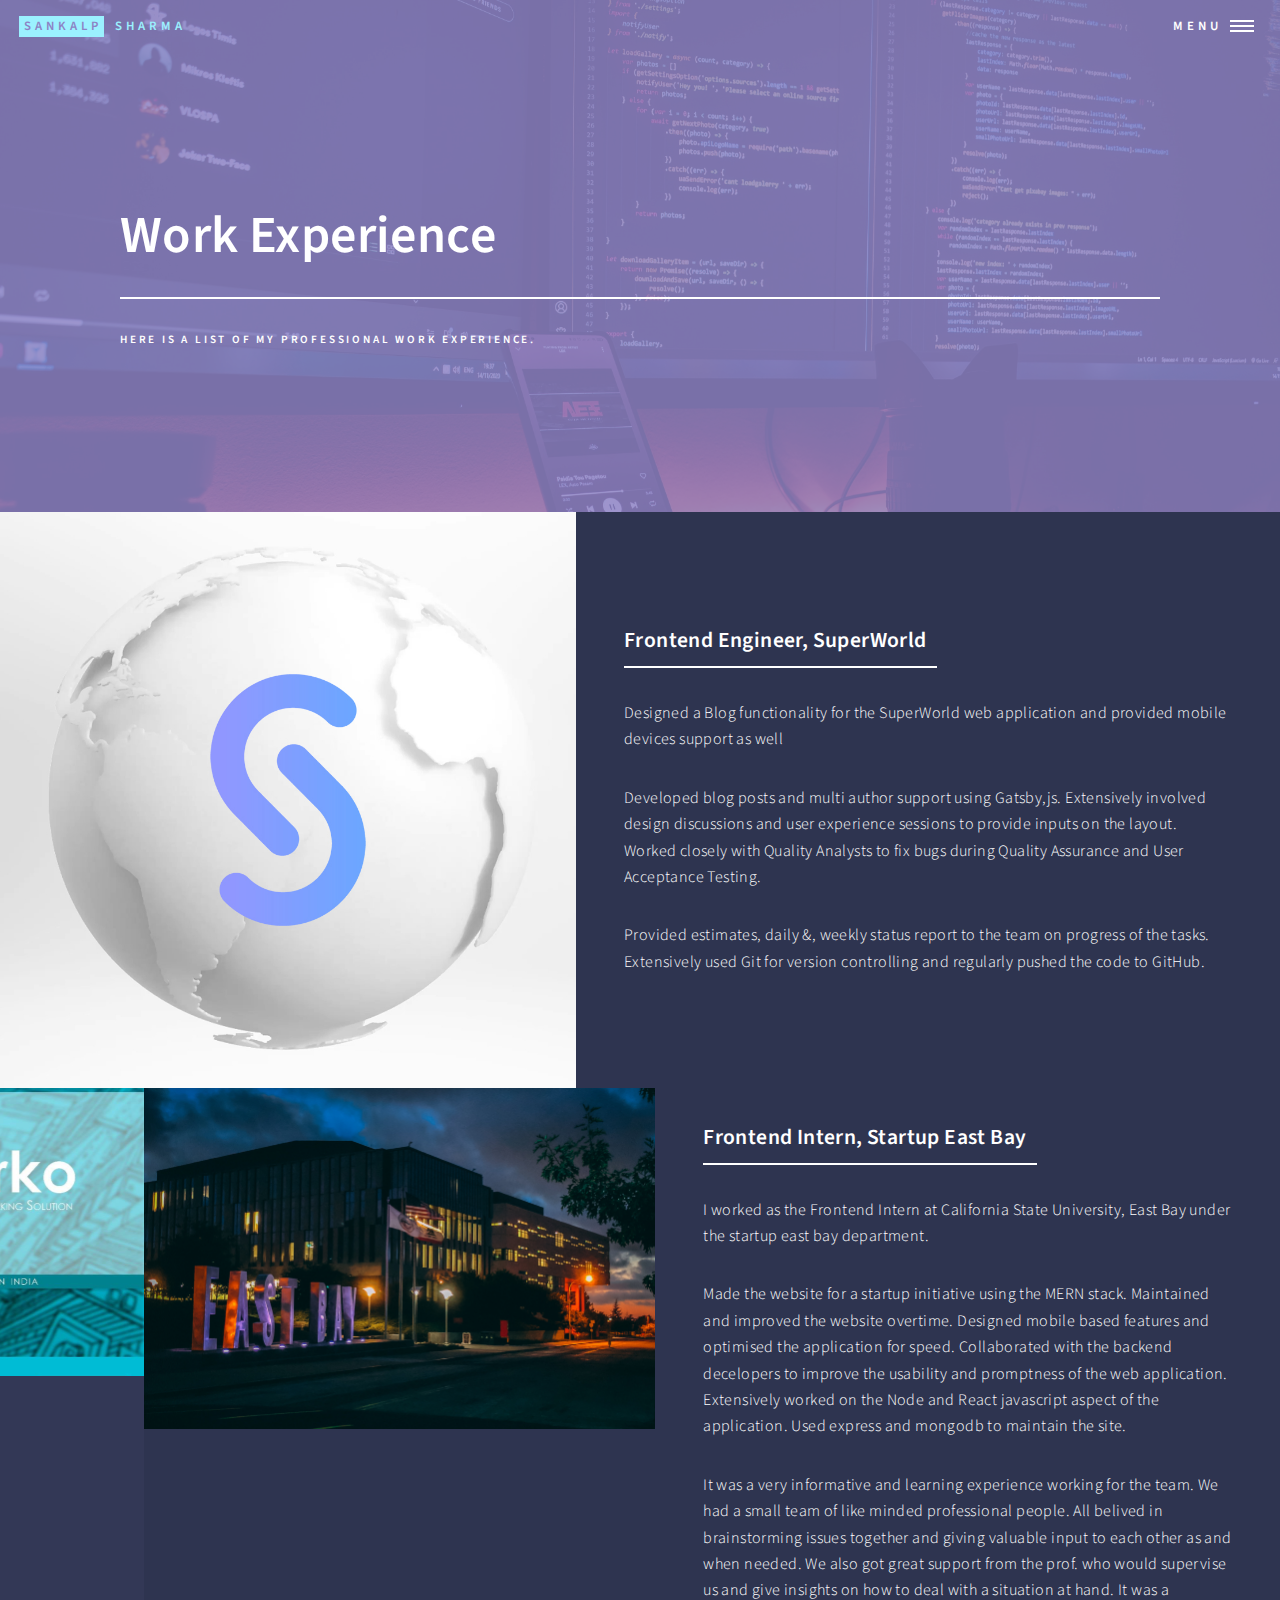
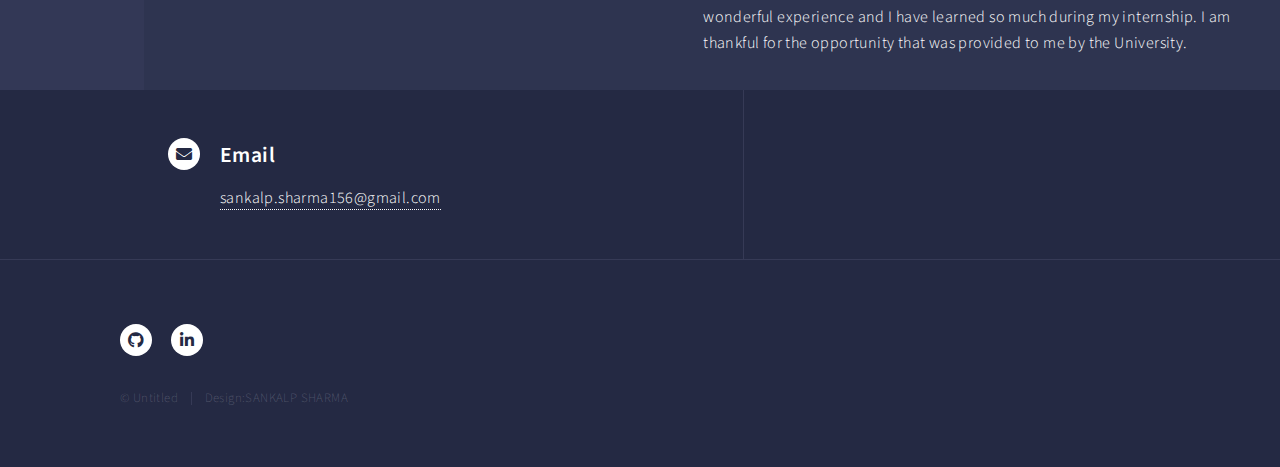
==== commit 728ae781: "workex update 1" ====
--- a/work_experience.html
+++ b/work_experience.html
@@ -71,6 +71,22 @@
 						</section>
 						-->
 					<!-- Two -->
+					<section id="two" class="spotlights">
+						<section>
+							<a href="#"  class="image">
+								<img src="images/superworld.jpg" alt="" data-position="center center" />
+							</a>
+							<div class="content">
+								<div class="inner">
+									<header class="major">
+										<h3>Frontend Engineer, SuperWorld</h3>
+									</header>
+									<p>Designed a Blog functionality for the SuperWorld web application and provided mobile devices support as well</p>
+									<p>Developed blog posts and multi author support using Gatsby,js. Extensively involved design discussions and user experience sessions to provide inputs on the layout. Worked closely with Quality Analysts to fix bugs during Quality Assurance and User Acceptance Testing. </p>
+									<p>Provided estimates, daily &amp, weekly status report to the team on progress of the tasks. Extensively used Git for version controlling and regularly pushed the code to GitHub.</p>
+								</div>
+							</div>
+						</section>
 						<section id="two" class="spotlights">
 							<section>
 								<a href="#"  class="image">
